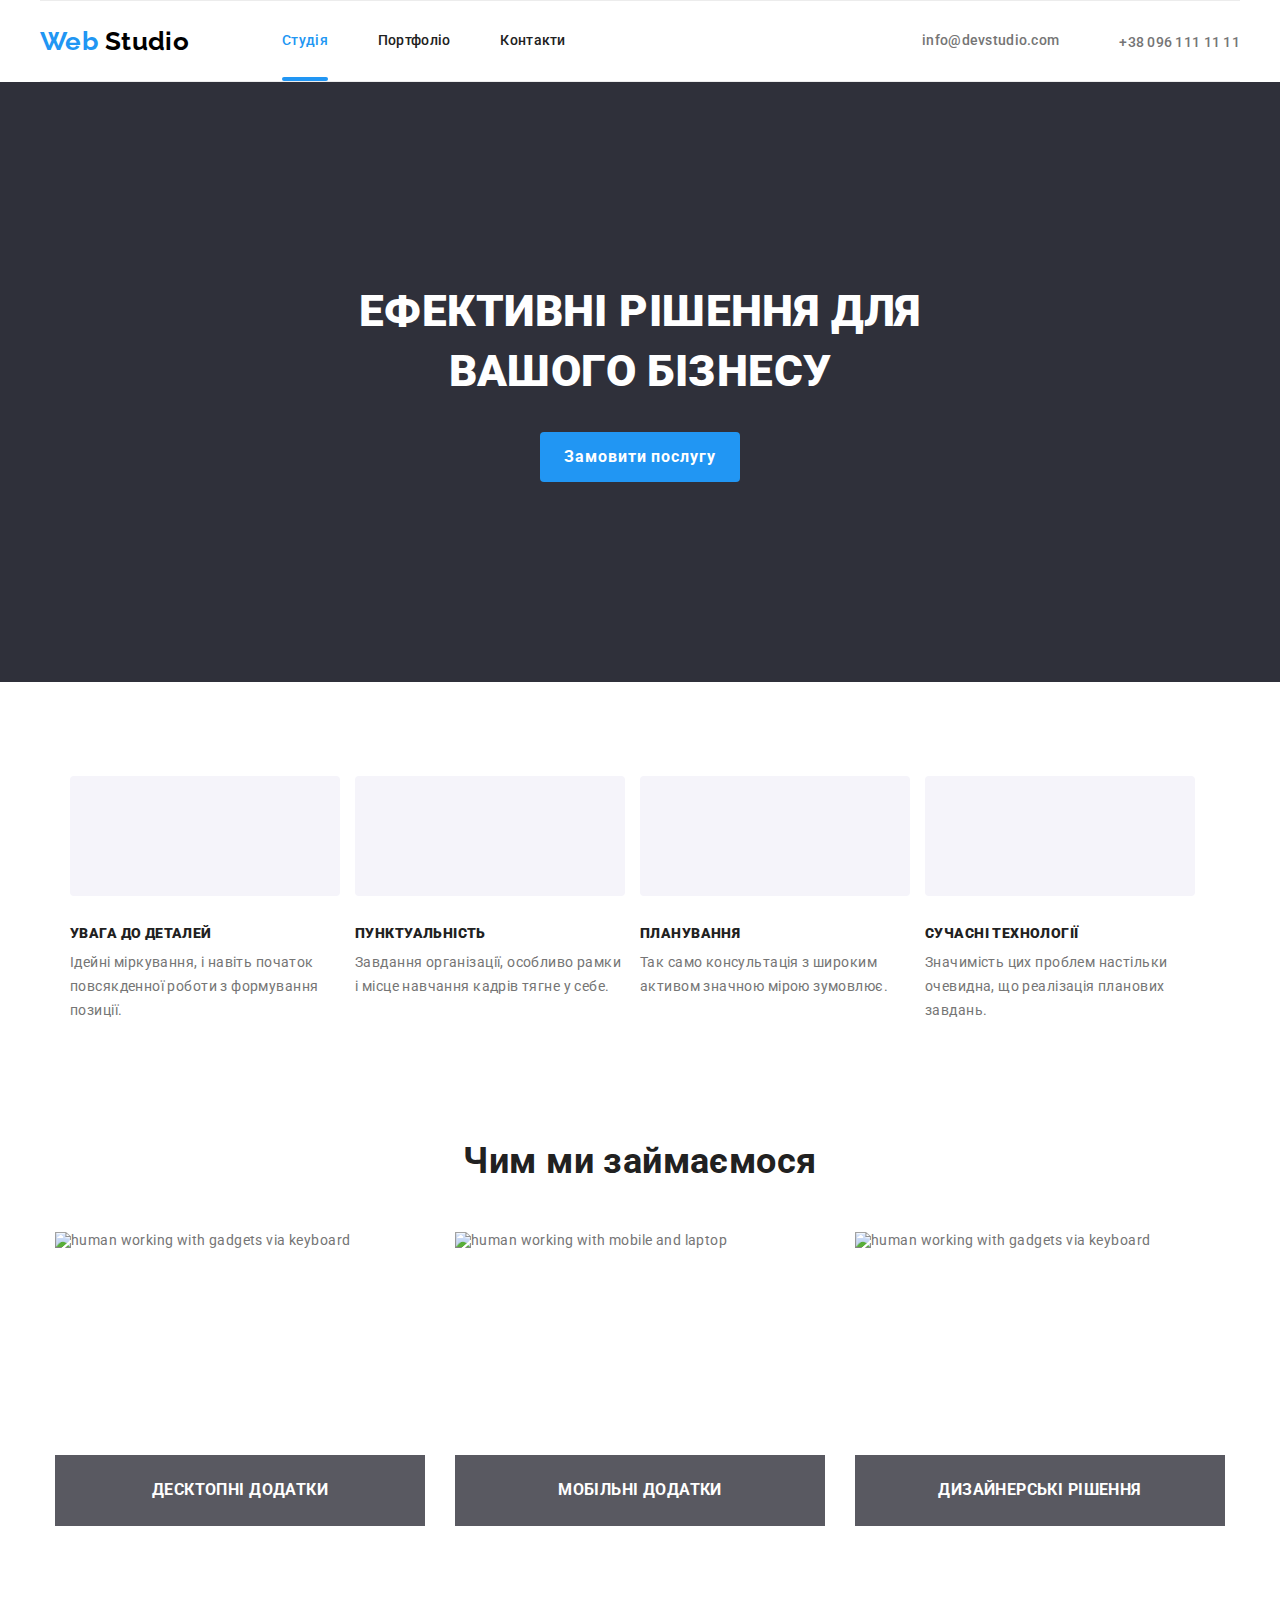
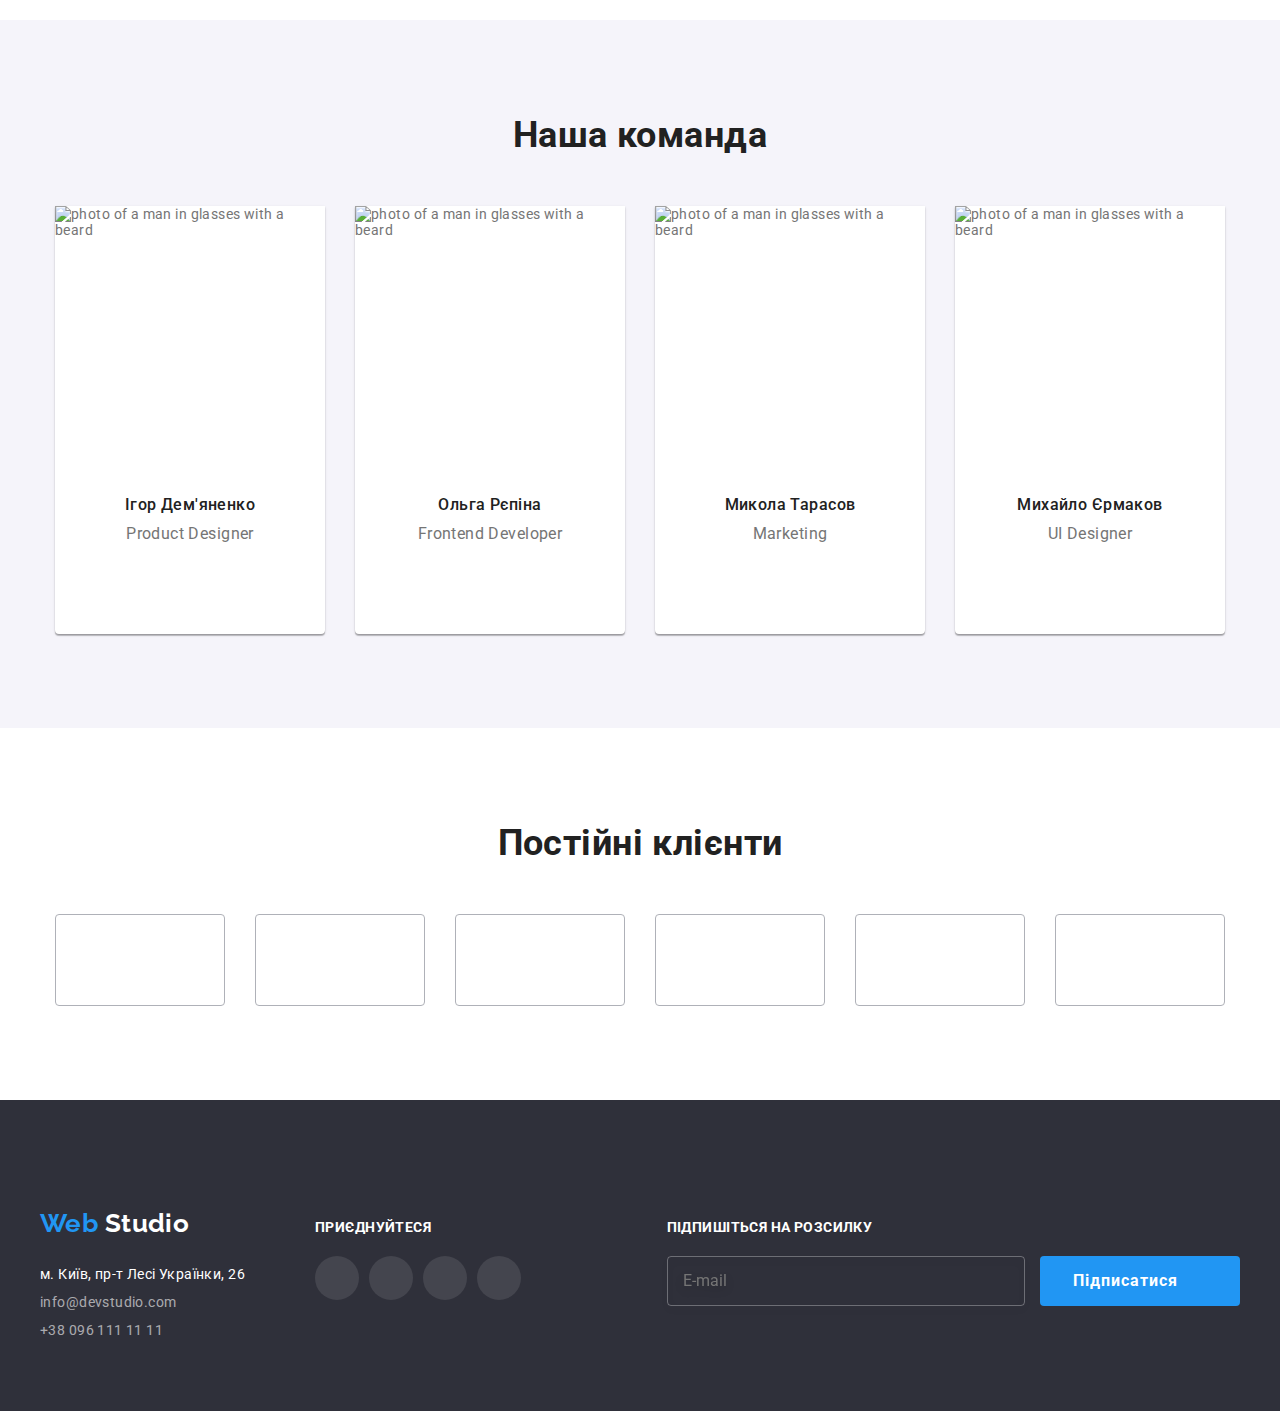
==== index.html @ 1470c80e "rework4" ====
<!DOCTYPE html>
<html lang="uk">

<head>
  <meta charset="UTF-8" />
  <meta name="viewport" content="width=device-width, initial-scale=1.0" />
  <meta http-equiv="X-UA-Compatible" content="ie=edge" />
  <title>Document</title>

  <link rel="preconnect" href="https://fonts.googleapis.com" />
  <link rel="preconnect" href="https://fonts.gstatic.com" crossorigin />
  <link href="https://fonts.googleapis.com/css2?family=Raleway:wght@700&family=Roboto:wght@400;500;700;900&display=swap" rel="stylesheet"
  />
  <link rel="stylesheet" href="https://cdnjs.cloudflare.com/ajax/libs/modern-normalize/1.0.0/modern-normalize.min.css" />
  <link rel="stylesheet" href="./css/main.min.css" />
</head>

<body>
  <div class="container">
    <header class="header">

      <div class="nav__items">
        <nav class="nav">
          <a class="logo" href="">
            <span class="logo">Web</span>
            <span class="logo__black">Studio</span>
          </a>
          <ul class="nav-list list">
            <li class="nav-list-item">
              <a class="nav-list-link current" href="./index.html">Студія</a>
            </li>
            <li class="nav-list-item">
              <a class="nav-list-link" href="./portfolio.html">Портфоліо</a>
            </li>
            <li class="nav-list-item">
              <a class="nav-list-link" href="">Контакти</a>
            </li>
          </ul>
        </nav>
        <button type="button" class="hamburger-menu-btn" data-menu-open>
          <svg id="icon-menu" class="hamburger-menu" width="40" height="40">
            <use href="./images/icons.svg#icon-menu"></use>
          </svg>
        </button>

        <ul class="contact-list list">
          <li class="contact-list-item">
            <a class="contact" href="mailto:info@devstudio.com">
              <svg class="contact-icon" width="16" height="12">
                <use href="./images/icons.svg#icon-envelope"></use>
              </svg>info@devstudio.com</a>
          </li>
          <li class="contact-list-item">
            <a class="contact" href="tel:+380961111111">
              <svg class="contact-icon" width="10" height="16">
                <use href="./images/icons.svg#icon-smartphone"></use>
              </svg>+38 096 111 11 11</a>
          </li>
        </ul>
      </div>
      <div class="mobile-menu" data-menu>
        <div class="mobile-container" id="mobile-menu">
          <button class="mobile-menu-close-btn" data-menu-close>
            <svg width="18" height="18">
              <use href="./images/icons.svg#icon-Vector"></use>
            </svg>
          </button>
          <ul class="mobile-nav-list list">
            <li class="mobile-nav-list-item">
              <a class="mobile-nav-list-link current" href="./index.html">Студія</a>
            </li>
            <li class="mobile-nav-list-item">
              <a class="mobile-nav-list-link" href="./portfolio.html">Портфоліо</a>
            </li>
            <li class="mobile-nav-list-item">
              <a class="mobile-nav-list-link" href="">Контакти</a>
            </li>
          </ul>
          <ul class="mobile-contact-list list">
            <li class="mobile-contact-list-item">
              <a class="mobile-contact-phone" href="tel:+380961111111">+38 096 111 11 11</a>
            </li>
            <li class="mobile-contact-list-item">
              <a class="mobile-contact-email" href="mailto:info@devstudio.com">info@devstudio.com</a>
            </li>
          </ul>
          <ul class="mobile-social-list list">
            <li class="mobile-social-list-item">
              <a href="" class="mobile-social-link">Instagram</a>
            </li>
            <li class="mobile-social-list-item">
              <a href="" class="mobile-social-link">Twitter</a>
            </li>
            <li class="mobile-social-list-item">
              <a href="" class="mobile-social-link">Facebook</a>
            </li>
            <li class="mobile-social-list-item">
              <a href="" class="mobile-social-link">Linkedin</a>
            </li>
          </ul>
        </div>
      </div>
    </header>
  </div>
  <main>

    <section class="hero">

      <h1 class="hero-text">Ефективні рішення для вашого бізнесу</h1>
      <button class="btn btn__hero" data-modal-open>
        Замовити послугу
      </button>

      <div class="backdrop is-hidden" data-modal>
        <div class="modal">
          <form class="contact-form">
            <p class="contact-form-description">
              Залиште свої дані, ми вам передзвонимо
            </p>
            <label class="contact-form-label">
              <span class="contact-form-label-text">Ім'я</span>
              <span class="contact-form-input-wrapper">
                <input name="user_name" type="text" class="contact-form-input" />
                <svg class="contact-form-icon" width="12" height="12">
                  <use href="./images/icons.svg#icon-name"></use>
                </svg>
              </span>
            </label>
            <label class="contact-form-label">
              <span class="contact-form-label-text">Телефон</span>
              <span class="contact-form-input-wrapper">
                <input name="user_phone" type="tel" class="contact-form-input" />
                <svg class="contact-form-icon" width="13" height="13">
                  <use href="./images/icons.svg#icon-phone"></use>
                </svg>
              </span>
            </label>
            <label class="contact-form-label">
              <span class="contact-form-label-text">Пошта</span>
              <span class="contact-form-input-wrapper">
                <input name="user_email" type="email" class="contact-form-input" />
                <svg class="contact-form-icon" width="15" height="12">
                  <use href="./images/icons.svg#icon-mail"></use>
                </svg>
              </span>
            </label>

            <div class="contact-message">
              <label for="contact-form-message" class="contact-form-label">
                <span class="contact-form-label-text">Коментар</span>
                <textarea id="contact-form-message" name="user-message" class="contact-form-message" placeholder="Введіть текст"></textarea>
              </label>
            </div>
            <div class="contact-form-checkbox-wrapper">
              <label for="accept-checkbox" class="contact-form-checkbox-label">
                <input name="accept_policy" type="checkbox" value="" class="contact-form-checkbox" id="accept-checkbox" />
                <span class="contact-form-checkbox-icon" tabindex="0"></span>
                Погоджуюся з розсилкою та приймаю
              </label>
              <div class="accept-checkbox-policy">
                <a href="" class="accept-checkbox-link"> Умови договору</a>
              </div>
            </div>
            <button type="submit" class="btn btn__modal">Відправити</button>
          </form>
          <button class="modal-button" data-modal-close>
            <svg class="modal-icon" width="11" height="11">
              <use href="./images/icons.svg#icon-Vector"></use>
            </svg>
          </button>
        </div>
      </div>
    </section>

    <div class="container">
      <section class="section">

        <h2 class="visually-hidden">Наші переваги</h2>
        <ul class="advantages list">
          <li class="advantages-list">
            <div class="advantages-tile">
              <svg class="advantages-icon" width="70" height="70">
                <use href="./images/icons.svg#icon-antenna"></use>
              </svg>
            </div>
            <h3 class="advantages-item">УВАГА ДО ДЕТАЛЕЙ</h3>
            <p class="advantages-description">
              Ідейні міркування, і навіть початок повсякденної роботи з формування позиції.
            </p>
          </li>

          <li class="advantages-list">
            <div class="advantages-tile">
              <svg class="advantages-icon" width="70" height="70">
                <use href="./images/icons.svg#icon-clock"></use>
              </svg>
            </div>
            <h3 class="advantages-item">ПУНКТУАЛЬНІСТЬ</h3>
            <p class="advantages-description">
              Завдання організації, особливо рамки і місце навчання кадрів тягне у себе.
            </p>
          </li>

          <li class="advantages-list">
            <div class="advantages-tile">
              <svg class="advantages-icon" width="70" height="70">
                <use href="./images/icons.svg#icon-diagram"></use>
              </svg>
            </div>
            <h3 class="advantages-item">ПЛАНУВАННЯ</h3>
            <p class="advantages-description">
              Так само консультація з широким активом значною мірою зумовлює.
            </p>
          </li>

          <li class="advantages-list">
            <div class="advantages-tile">
              <svg class="advantages-icon" width="70" height="70">
                <use href="./images/icons.svg#icon-astronaut"></use>
              </svg>
            </div>
            <h3 class="advantages-item">СУЧАСНІ ТЕХНОЛОГІЇ</h3>
            <p class="advantages-description">
              Значимість цих проблем настільки очевидна, що реалізація планових завдань.
            </p>
          </li>
        </ul>

      </section>
    </div>
    <section class="section-service">
      <div class="container">
        <h2 class="headings title">Чим ми займаємося</h2>
        <ul class="service-list list">
          <li class="service-item description">
            <img src="./images/gadgets.jpg" alt="human working with gadgets via keyboard" height="294" width="370" />
            <p class="service-item-description">Десктопні додатки</p>
          </li>
          <li class="service-item mobile-apps">
            <img src="./images/mobile.jpg" alt="human working with mobile and laptop" height="294" width="370" />
            <p class="service-item-description">Мобільні додатки</p>
          </li>
          <li class="service-item designs">
            <img src="./images/tablet.jpg" alt="human working with gadgets via keyboard" height="294" width="370" />
            <p class="service-item-description">Дизайнерські рішення</p>
          </li>
        </ul>
      </div>
    </section>

    <section class="team section">
      <div class="container">
        <h2 class="headings title">Наша команда</h2>
        <ul class="team-list list">
          <li class="team-item">
            <picture>
              <source srcset="./images/Igor.jpg 1x, ./images/Igor@2x.jpg 2x" media="(min-width: 1200px)" />
              <source srcset="./images/Igortablet.jpg 1x, ./images/Igortablet@2x.jpg 2x" media="(min-width: 768px)" />
              <source srcset="./images/Igormobile.jpg 1x, ./images/Igormobile@2x.jpg 2x" media="(min-width: 320px)" />
              <img src="./images/Igormobile.jpg" alt="photo of a man in glasses with a beard" class="team-picture" height="260" width="270"
              />
            </picture>
            <div class="team-text">
              <h3 class="teammate-name">Ігор Дем'яненко</h3>
              <p class="teammate-description">Product Designer</p>
              <ul class="social">
                <li class="social-item list">
                  <a href="" class="social-link">
                    <svg class="social-icon" width="20" height="20">
                      <use href="./images/icons.svg#icon-instagram"></use>
                    </svg>
                  </a>
                </li>
                <li class="social-item list">
                  <a href="" class="social-link">
                    <svg class="social-icon" width="20" height="20">
                      <use href="./images/icons.svg#icon-twitter"></use>
                    </svg>
                  </a>
                </li>
                <li class="social-item list">
                  <a href="" class="social-link">
                    <svg class="social-icon" width="20" height="20">
                      <use href="./images/icons.svg#icon-facebook"></use>
                    </svg>
                  </a>
                </li>
                <li class="social-item list">
                  <a href="" class="social-link">
                    <svg class="social-icon" width="20" height="20">
                      <use href="./images/icons.svg#icon-linkedin"></use>
                    </svg>
                  </a>
                </li>
              </ul>
            </div>
          </li>
          <li class="team-item">
            <picture>
              <source srcset="./images/Olga.jpg 1x, ./images/Olga@2x.jpg 2x" media="(min-width: 1200px)" />
              <source srcset="./images/Olgatablet.jpg 1x, ./images/Olgatablet@2x.jpg 2x" media="(min-width: 768px)" />
              <source srcset="./images/Olgamobile.jpg 1x, ./images/Olgamobile@2x.jpg 2x" media="(min-width: 320px)" />
              <img src="./images/Olgamobile.jpg" alt="photo of a man in glasses with a beard" class="team-picture" height="260" width="270"
              />
            </picture>
            <div class="team-text">
              <h3 class="teammate-name">Ольга Рєпіна</h3>
              <p class="teammate-description">Frontend Developer</p>
              <ul class="social">
                <li class="social-item list">
                  <a href="" class="social-link">
                    <svg class="social-icon" width="20" height="20">
                      <use href="./images/icons.svg#icon-instagram"></use>
                    </svg>
                  </a>
                </li>
                <li class="social-item list">
                  <a href="" class="social-link">
                    <svg class="social-icon" width="20" height="20">
                      <use href="./images/icons.svg#icon-twitter"></use>
                    </svg>
                  </a>
                </li>
                <li class="social-item list">
                  <a href="" class="social-link">
                    <svg class="social-icon" width="20" height="20">
                      <use href="./images/icons.svg#icon-facebook"></use>
                    </svg>
                  </a>
                </li>
                <li class="social-item list">
                  <a href="" class="social-link">
                    <svg class="social-icon" width="20" height="20">
                      <use href="./images/icons.svg#icon-linkedin"></use>
                    </svg>
                  </a>
                </li>
              </ul>
            </div>
          </li>
          <li class="team-item">
            <picture>
              <source class="team-picture" srcset="./images/Mykola.jpg 1x, ./images/Mykola@2x.jpg 2x" media="(min-width: 1200px)" />
              <source class="team-picture" srcset="./images/Mykolatablet.jpg 1x, ./images/Mykolatablet@2x.jpg 2x" media="(min-width: 768px)"
              />
              <source class="team-picture" srcset="./images/Mykolamobile.jpg 1x, ./images/Mykolamobile@2x.jpg 2x" media="(min-width: 320px)"
              />
              <img src="./images/Mykolamobile.jpg" alt="photo of a man in glasses with a beard" class="team-picture" height="260" width="270"
              />
            </picture>
            <div class="team-text">
              <h3 class="teammate-name">Микола Тарасов</h3>
              <p class="teammate-description">Marketing</p>
              <ul class="social">
                <li class="social-item list">
                  <a href="" class="social-link">
                    <svg class="social-icon" width="20" height="20">
                      <use href="./images/icons.svg#icon-instagram"></use>
                    </svg>
                  </a>
                </li>
                <li class="social-item list">
                  <a href="" class="social-link">
                    <svg class="social-icon" width="20" height="20">
                      <use href="./images/icons.svg#icon-twitter"></use>
                    </svg>
                  </a>
                </li>
                <li class="social-item list">
                  <a href="" class="social-link">
                    <svg class="social-icon" width="20" height="20">
                      <use href="./images/icons.svg#icon-facebook"></use>
                    </svg>
                  </a>
                </li>
                <li class="social-item list">
                  <a href="" class="social-link">
                    <svg class="social-icon" width="20" height="20">
                      <use href="./images/icons.svg#icon-linkedin"></use>
                    </svg>
                  </a>
                </li>
              </ul>
            </div>
          </li>
          <li class="team-item">
            <picture>
              <source class="team-picture" srcset="./images/Mykhailo.jpg 1x, ./images/Mykhailo@2x.jpg 2x" media="(min-width: 1200px)" />
              <source class="team-picture" srcset="./images/Mykhailotablet.jpg 1x, ./images/Mykhailotablet@2x.jpg 2x" media="(min-width: 768px)"
              />
              <source class="team-picture" srcset="./images/Mykhailomobile.jpg 1x, ./images/Mykhailomobile@2x.jpg 2x" media="(min-width: 320px)"
              />
              <img src="./images/Mykhailomobile.jpg" alt="photo of a man in glasses with a beard" class="team-picture" height="260" width="270"
              />
            </picture>
            <div class="team-text">
              <h3 class="teammate-name">Михайло Єрмаков</h3>
              <p class="teammate-description">UI Designer</p>
              <ul class="social">
                <li class="social-item list">
                  <a href="" class="social-link">
                    <svg class="social-icon" width="20" height="20">
                      <use href="./images/icons.svg#icon-instagram"></use>
                    </svg>
                  </a>
                </li>
                <li class="social-item list">
                  <a href="" class="social-link">
                    <svg class="social-icon" width="20" height="20">
                      <use href="./images/icons.svg#icon-twitter"></use>
                    </svg>
                  </a>
                </li>
                <li class="social-item list">
                  <a href="" class="social-link">
                    <svg class="social-icon" width="20" height="20">
                      <use href="./images/icons.svg#icon-facebook"></use>
                    </svg>
                  </a>
                </li>
                <li class="social-item list">
                  <a href="" class="social-link">
                    <svg class="social-icon" width="20" height="20">
                      <use href="./images/icons.svg#icon-linkedin"></use>
                    </svg>
                  </a>
                </li>
              </ul>
            </div>
          </li>
        </ul>
      </div>
    </section>

    <section class="section">
      <div class="container">
        <h2 class="headings">Постійні клієнти</h2>
        <ul class="partners-list">
          <li class="partners-list-item list">
            <a href="" class="partners-link">
              <svg class="partners-icon" width="160" height="60">
                <use href="./images/icons.svg#icon-Logo1"></use>
              </svg>
            </a>
          </li>
          <li class="partners-list-item list">
            <a href="" class="partners-link">
              <svg class="partners-icon" width="160" height="60">
                <use href="./images/icons.svg#icon-Logo2"></use>
              </svg>
            </a>
          </li>
          <li class="partners-list-item list">
            <a href="" class="partners-link">
              <svg class="partners-icon" width="160" height="60">
                <use href="./images/icons.svg#icon-Logo3"></use>
              </svg>
            </a>
          </li>
          <li class="partners-list-item list">
            <a href="" class="partners-link">
              <svg class="partners-icon" width="160" height="60">
                <use href="./images/icons.svg#icon-Logo4"></use>
              </svg>
            </a>
          </li>

          <li class="partners-list-item list">
            <a href="" class="partners-link">
              <svg class="partners-icon" width="160" height="60">
                <use href="./images/icons.svg#icon-Logo5"></use>
              </svg>
            </a>
          </li>
          <li class="partners-list-item list">
            <a href="" class="partners-link">
              <svg class="partners-icon" width="160" height="60">
                <use href="./images/icons.svg#icon-Logo6"></use>
              </svg>
            </a>
          </li>
        </ul>
      </div>
    </section>
  </main>
  <footer class="footer">
    <div class="container footer-rows">
      <div class="first-row">
        <a class="logo logo__link" href="">
          <span class="logo">Web</span>
          <span class="logo logo__white">Studio</span>
        </a>

        <address class="address">
          <p class="contact-address address">
            м. Київ, пр-т Лесі Українки, 26
          </p>
          <ul class="contact-footer list">
            <li class="contact-footer-item">
              <a class="contact-footer-link address" href="mailto:info@devstudio.com">info@devstudio.com</a>
            </li>
            <li class="contact-footer-item">
              <a class="contact-footer-link address" href="tel:+380961111111">+38 096 111 11 11</a>
            </li>
          </ul>
        </address>
      </div>
      <div class="second-row">
        <p class="social-list-invitation">Приєднуйтеся</p>
        <ul class="social">
          <li class="social-item list">
            <a href="" class="social-link footer-link">
              <svg class="social-icon-footer" width="20" height="20">
                <use href="./images/icons.svg#icon-instagram"></use>
              </svg>
            </a>
          </li>
          <li class="social-item list">
            <a href="" class="social-link footer-link">
              <svg class="social-icon-footer" width="20" height="20">
                <use href="./images/icons.svg#icon-twitter"></use>
              </svg>
            </a>
          </li>
          <li class="social-item list">
            <a href="" class="social-link footer-link">
              <svg class="social-icon-footer" width="20" height="20">
                <use href="./images/icons.svg#icon-facebook"></use>
              </svg>
            </a>
          </li>
          <li class="social-item list">
            <a href="" class="social-link footer-link">
              <svg class="social-icon-footer" width="20" height="20">
                <use href="./images/icons.svg#icon-linkedin"></use>
              </svg>
            </a>
          </li>
        </ul>
      </div>
      <form class="newsletter-form">
        <p class="social-list-invitation">Підпишіться на розсилку</p>
        <input name="user_email_newsletter" type="email" class="newsletter-input" placeholder="E-mail" />
        <button type="submit" class="btn btn__footer">
          Підписатися
          <svg class="newsletter-icon" width="24" height="24">
            <use href="./images/icons.svg#icon-icon-send-1-1"></use>
          </svg>
        </button>
      </form>
    </div>
  </footer>
  <script src="./js/modal.js"></script>
  <script src="./js/mobile-menu.js"></script>
</body>

</html>
---- css/main.min.css ----
:root{--primary-text-color: #757575;--secondary-text-color: #2196f3;--third-color: #ffffff;--forth-text-color: #212121;--icons-color: #afb1b8}.visually-hidden{position:absolute;white-space:nowrap;width:1px;height:1px;overflow:hidden;border:0;padding:0;clip:rect(0 0 0 0);-webkit-clip-path:inset(50%);clip-path:inset(50%);margin:-1px}body{font-family:Roboto, sans-serif;font-size:14px;letter-spacing:0.03em;color:var(--primary-text-color);background:var(--third-color)}h1,h2,h3,h4,h5,h6,p{margin-top:0;margin-bottom:0}ul,ol{margin-top:0;margin-bottom:0;padding-left:0}img{display:block}.list{list-style:none}@media screen and (min-width: 320px){.container{margin:0px auto}}@media screen and (min-width: 768px){.container{width:768px}}@media screen and (min-width: 1200px){.container{width:1200px}}.btn{font-family:Roboto, sans-serif;font-size:16px;font-weight:700;line-height:1.87;border-radius:4px;border:0px;letter-spacing:0.06em;min-width:200px;padding:10px 24px;color:var(--third-color);background:var(--secondary-text-color);cursor:pointer}.btn__hero{padding:10px 24px}.btn__footer{height:50px;padding:10px 28px}.btn__modal{padding:10px 52px;border-radius:4px;-webkit-box-shadow:0px 4px 4px rgba(0,0,0,0.15);box-shadow:0px 4px 4px rgba(0,0,0,0.15);margin-top:20px}.btn__filters{font-size:16px;font-weight:500;line-height:1.63;color:var(--forth-text-color);text-align:center;background:#f5f4fa;padding:6px 22px;min-width:0;-webkit-transition:background-color 250ms cubic-bezier(0.4, 0, 0.2, 1),color 250ms cubic-bezier(0.4, 0, 0.2, 1),-webkit-box-shadow 250ms cubic-bezier(0.4, 0, 0.2, 1);transition:background-color 250ms cubic-bezier(0.4, 0, 0.2, 1),color 250ms cubic-bezier(0.4, 0, 0.2, 1),-webkit-box-shadow 250ms cubic-bezier(0.4, 0, 0.2, 1);transition:background-color 250ms cubic-bezier(0.4, 0, 0.2, 1),color 250ms cubic-bezier(0.4, 0, 0.2, 1),box-shadow 250ms cubic-bezier(0.4, 0, 0.2, 1);transition:background-color 250ms cubic-bezier(0.4, 0, 0.2, 1),color 250ms cubic-bezier(0.4, 0, 0.2, 1),box-shadow 250ms cubic-bezier(0.4, 0, 0.2, 1),-webkit-box-shadow 250ms cubic-bezier(0.4, 0, 0.2, 1)}.btn__filters:active,.btn__filters:hover{color:var(--third-color);background-color:var(--secondary-text-color);-webkit-box-shadow:0px 3px 1px rgba(0,0,0,0.1),0px 1px 2px rgba(0,0,0,0.08),0px 2px 2px rgba(0,0,0,0.12);box-shadow:0px 3px 1px rgba(0,0,0,0.1),0px 1px 2px rgba(0,0,0,0.08),0px 2px 2px rgba(0,0,0,0.12)}.logo{text-decoration:none;font-family:Raleway, sans-serif;font-size:26px;font-weight:700;line-height:1.19;color:var(--secondary-text-color)}.logo__link{margin-bottom:28px;display:block}.logo__white{color:var(--third-color)}.logo__black{color:#000000}@media screen and (min-width: 320px){.hero-text{font-size:26px;font-weight:900;line-height:1.36;color:var(--third-color);text-transform:uppercase;width:320px;margin:auto;margin-bottom:30px}}@media screen and (min-width: 768px){.hero-text{width:360px}}@media screen and (min-width: 1200px){.hero-text{font-size:44px;font-weight:900;line-height:1.36;width:696px}}.social{display:-webkit-box;display:-ms-flexbox;display:flex;-webkit-box-pack:center;-ms-flex-pack:center;justify-content:center}.social-link{display:-webkit-box;display:-ms-flexbox;display:flex;-webkit-box-align:center;-ms-flex-align:center;align-items:center;-webkit-box-pack:center;-ms-flex-pack:center;justify-content:center;width:44px;height:44px;border-radius:50px;-webkit-transition:background-color 250ms cubic-bezier(0.4, 0, 0.2, 1);transition:background-color 250ms cubic-bezier(0.4, 0, 0.2, 1)}.social-link:hover,.social-link:focus{background-color:var(--secondary-text-color)}.social-icon{fill:var(--icons-color);-webkit-transition:fill 250ms cubic-bezier(0.4, 0, 0.2, 1);transition:fill 250ms cubic-bezier(0.4, 0, 0.2, 1)}.social-link:hover .social-icon,.social-link:focus .social-icon{fill:var(--third-color)}.social-item{margin-right:10px}.social-item:last-child{margin-right:0px}.social-icon-footer{fill:var(--third-color);-webkit-transition:fill 250ms cubic-bezier(0.4, 0, 0.2, 1);transition:fill 250ms cubic-bezier(0.4, 0, 0.2, 1)}@media screen and (min-width: 320px){.section{padding-top:60px;padding-bottom:60px}}@media screen and (min-width: 1200px){.section{padding-top:94px;padding-bottom:94px}}@media screen and (min-width: 320px){.headings{font-size:28px;font-weight:700;line-height:1.17;color:var(--forth-text-color);text-align:center}.title{margin-bottom:30px}}@media screen and (min-width: 1200px){.headings{font-size:36px;font-weight:700;line-height:1.17;color:var(--forth-text-color);text-align:center}}@media screen and (min-width: 320px){.nav-list{display:none}.contact-list{display:none}.nav__items{display:-webkit-box;display:-ms-flexbox;display:flex;-webkit-box-pack:justify;-ms-flex-pack:justify;justify-content:space-between;-webkit-box-align:center;-ms-flex-align:center;align-items:center}.header{position:relative;padding-bottom:5px;padding-top:5px}.hamburger-menu-btn{background-color:transparent;border:none;padding:0;fill:var(--forth-text-color);line-height:0}.hamburger-menu-btn:focus,.hamburger-menu-btn:hover{fill:var(--secondary-text-color)}.mobile-menu{display:block;position:fixed;top:0;left:0;background-color:var(--third-color);width:100%;height:100vh;overflow:auto;opacity:0;visibility:hidden;pointer-events:none}.mobile-menu.is-open{opacity:1;visibility:visible;pointer-events:auto;-webkit-transition:opacity 250ms linear, visibility 250ms linear;transition:opacity 250ms linear, visibility 250ms linear}.mobile-menu-close-btn{position:absolute;top:21px;right:25px;background-color:transparent;border:none;fill:var(--forth-text-color);line-height:0}.mobile-menu-close-btn:focus,.mobile-menu-close-btn:hover{fill:var(--secondary-text-color)}.mobile-container{position:relative;padding:48px 40px}.mobile-nav-list{display:-webkit-box;display:-ms-flexbox;display:flex;-webkit-box-orient:vertical;-webkit-box-direction:normal;-ms-flex-direction:column;flex-direction:column}.mobile-nav-list-item{margin-bottom:32px}.mobile-nav-list-link{font-weight:500;font-size:40px;letter-spacing:0.02em;text-decoration:none;color:var(--forth-text-color)}.mobile-nav-list-link:hover,.mobile-nav-list-link:focus{color:var(--secondary-text-color)}.mobile-nav-list-link.current{color:var(--secondary-text-color)}.mobile-contact-phone{font-weight:500;font-size:34px;text-decoration:none;line-height:1.17;letter-spacing:0.02em;color:var(--secondary-text-color)}.mobile-contact-email{font-weight:500;font-size:24px;text-decoration:none;line-height:1.17;letter-spacing:0.02em;color:var(--primary-text-color-text-color)}.mobile-contact-list-item:not(:last-child){padding-bottom:32px}.mobile-contact-list{margin-top:306px}.mobile-social-list{display:-webkit-box;display:-ms-flexbox;display:flex;margin-top:64px}.mobile-social-list-item:not(:last-child)::after{content:"";height:22px;border:1px solid rgba(33,33,33,0.2);margin-right:10px}.mobile-social-link{font-weight:500;font-size:18px;text-decoration:none;line-height:1.22;letter-spacing:0.02em;color:var(--secondary-text-color);margin-right:10px}}@media screen and (min-width: 768px){.header{border-top:1px solid #ececec;border-bottom:1px solid #ececec;position:relative;padding-top:0px;padding-bottom:0px}.nav{display:-webkit-box;display:-ms-flexbox;display:flex;-webkit-box-align:center;-ms-flex-align:center;align-items:center}.nav-list{display:-webkit-box;display:-ms-flexbox;display:flex;margin-left:68px}.contact-list{display:-webkit-box;display:-ms-flexbox;display:flex;-webkit-box-orient:vertical;-webkit-box-direction:normal;-ms-flex-direction:column;flex-direction:column;margin-left:auto}.contact-list-item:not(:last-child){margin-bottom:10px}.nav-list-item{margin-right:50px}.nav-list-item:last-child{margin-right:86px}.nav-list-link{position:relative;font-weight:500;line-height:1.14;letter-spacing:0.02em;color:var(--forth-text-color);padding-top:32px;padding-bottom:32px;display:-webkit-box;display:-ms-flexbox;display:flex;display:block;cursor:pointer;text-decoration:none;-webkit-transition:color 250ms cubic-bezier(0.4, 0, 0.2, 1);transition:color 250ms cubic-bezier(0.4, 0, 0.2, 1)}.nav-list-link:hover,.nav-list-link:focus{color:var(--secondary-text-color)}.nav-list-link.current{color:var(--secondary-text-color)}.current::after{content:"";display:block;bottom:0;position:absolute;width:100%;height:4px;background:#2196f3;border-radius:2px}.contact{font-weight:500;line-height:1.14;letter-spacing:0.02em;color:var(--primary-text-color);text-decoration:none;-webkit-transition:color 250ms cubic-bezier(0.4, 0, 0.2, 1);transition:color 250ms cubic-bezier(0.4, 0, 0.2, 1)}.contact:hover,.contact:focus{color:var(--secondary-text-color)}.contact-icon{fill:currentColor;margin-right:10px}.hamburger-menu-btn{display:none;pointer-events:none;visibility:hidden}}@media screen and (min-width: 1200px){.header{padding-bottom:0px;padding-top:0px}.nav-list{display:-webkit-box;display:-ms-flexbox;display:flex;margin-left:93px}.nav-list-item{margin-right:50px}.nav-list-item:last-child{margin-right:0px}.contact-list{display:-webkit-box;display:-ms-flexbox;display:flex;-webkit-box-orient:horizontal;-webkit-box-direction:normal;-ms-flex-direction:row;flex-direction:row;-webkit-box-align:center;-ms-flex-align:center;align-items:center;margin-left:auto}.contact-list-item:not(:last-child){margin-right:40px;margin-bottom:0px}.contact-list-item{display:-webkit-box;display:-ms-flexbox;display:flex;-webkit-box-align:center;-ms-flex-align:center;align-items:center;-webkit-box-pack:center;-ms-flex-pack:center;justify-content:center}}@media screen and (min-width: 320px){.hero{background:#2f303a;text-align:center;padding-top:118px;padding-bottom:128px;background-image:-webkit-gradient(linear, left top, left bottom, from(rgba(47,48,58,0.4)), to(rgba(47,48,58,0.4))),url(../images/heromobile.jpg);background-image:linear-gradient(rgba(47,48,58,0.4), rgba(47,48,58,0.4)),url(../images/heromobile.jpg);background-size:cover;margin:0 auto}}.hero-text{text-align:center}@media screen and (min-width: 768px){.hero{padding-top:118px;padding-bottom:128px;background-image:-webkit-gradient(linear, left top, left bottom, from(rgba(47,48,58,0.4)), to(rgba(47,48,58,0.4))),url(../images/Herotablet.jpg);background-image:linear-gradient(rgba(47,48,58,0.4), rgba(47,48,58,0.4)),url(../images/Herotablet.jpg)}}@media screen and (min-width: 1200px){.hero{max-width:1600px;padding-top:200px;padding-bottom:200px;background-image:-webkit-gradient(linear, left top, left bottom, from(rgba(47,48,58,0.4)), to(rgba(47,48,58,0.4))),url(../images/hero.jpg);background-image:linear-gradient(rgba(47,48,58,0.4), rgba(47,48,58,0.4)),url(../images/hero.jpg)}}@media screen and (min-width: 320px){.backdrop{position:fixed;top:0;left:0;width:100vw;height:100vh;background-color:rgba(0,0,0,0.2);opacity:1;-webkit-transition:opacity 250ms cubic-bezier(0.4, 0, 0.2, 1),visibility 250ms cubic-bezier(0.4, 0, 0.2, 1);transition:opacity 250ms cubic-bezier(0.4, 0, 0.2, 1),visibility 250ms cubic-bezier(0.4, 0, 0.2, 1)}.backdrop.is-hidden{opacity:0;visibility:hidden;pointer-events:none}.backdrop.is-hidden .modal{-webkit-transform:translate(-50%, -50%) scale(0.7);transform:translate(-50%, -50%) scale(0.7)}.modal{width:100%;min-height:609px;background:var(--third-color);-webkit-box-shadow:0px 1px 3px rgba(0,0,0,0.12),0px 1px 1px rgba(0,0,0,0.14),0px 2px 1px rgba(0,0,0,0.2);box-shadow:0px 1px 3px rgba(0,0,0,0.12),0px 1px 1px rgba(0,0,0,0.14),0px 2px 1px rgba(0,0,0,0.2);border-radius:4px;position:absolute;top:50%;left:50%;-webkit-transform:translate(-50%, -50%) scale(0.8);transform:translate(-50%, -50%) scale(0.8);-webkit-transition:-webkit-transform 250ms cubic-bezier(0.4, 0, 0.2, 1);transition:-webkit-transform 250ms cubic-bezier(0.4, 0, 0.2, 1);transition:transform 250ms cubic-bezier(0.4, 0, 0.2, 1);transition:transform 250ms cubic-bezier(0.4, 0, 0.2, 1), -webkit-transform 250ms cubic-bezier(0.4, 0, 0.2, 1);z-index:100;padding:40px}.modal-button{position:absolute;display:-webkit-box;display:-ms-flexbox;display:flex;-webkit-box-align:center;-ms-flex-align:center;align-items:center;-webkit-box-pack:center;-ms-flex-pack:center;justify-content:center;top:0;right:0;background:var(--third-color);width:30px;height:30px;border:1px solid rgba(0,0,0,0.1);border-radius:50%;padding:none;margin-right:8px;margin-top:8px;cursor:pointer;-webkit-transition:fill 250ms cubic-bezier(0.4, 0, 0.2, 1);transition:fill 250ms cubic-bezier(0.4, 0, 0.2, 1)}.modal-button:focus,.modal-button:hover{fill:var(--secondary-text-color)}.contact-form-description{font-size:20px;font-weight:700;line-height:1.15;color:var(--forth-text-color);padding-top:20px;padding-bottom:20px;margin-bottom:12px}.contact-form-label-text{font-size:12px;line-height:1.17;color:var(--primary-text-color);letter-spacing:0.01em}.contact-form-label{display:block;text-align:left}.contact-form-input{width:100%;height:40px;border:1px solid rgba(33,33,33,0.2);border-radius:4px;padding-left:42px;margin-top:4px;margin-bottom:10px}.contact-form-input:focus{outline:none;border-color:var(--secondary-text-color);-webkit-transition:border 250ms cubic-bezier(0.4, 0, 0.2, 1);transition:border 250ms cubic-bezier(0.4, 0, 0.2, 1)}.contact-form-input-wrapper{position:relative}.contact-form-icon{position:absolute;top:50%;-webkit-transform:translateY(-50%);transform:translateY(-50%);left:12px;fill:var(--forth-text-color);display:block}.contact-form-input:focus+.contact-form-icon{fill:var(--secondary-text-color);-webkit-transition:fill 250ms cubic-bezier(0.4, 0, 0.2, 1);transition:fill 250ms cubic-bezier(0.4, 0, 0.2, 1)}.contact-form-message{width:100%;height:120px;border:1px solid rgba(33,33,33,0.2);border-radius:4px;margin-top:4px;resize:none;padding:12px 16px}.contact-form-message:focus{outline:none;border-color:var(--secondary-text-color);-webkit-transition:border 250ms cubic-bezier(0.4, 0, 0.2, 1);transition:border 250ms cubic-bezier(0.4, 0, 0.2, 1)}.contact-form-message::-webkit-input-placeholder{font-size:12px;line-height:1.17;letter-spacing:0.01em;color:rgba(117,117,117,0.5)}.contact-form-message:-ms-input-placeholder{font-size:12px;line-height:1.17;letter-spacing:0.01em;color:rgba(117,117,117,0.5)}.contact-form-message::-ms-input-placeholder{font-size:12px;line-height:1.17;letter-spacing:0.01em;color:rgba(117,117,117,0.5)}.contact-form-message::placeholder{font-size:12px;line-height:1.17;letter-spacing:0.01em;color:rgba(117,117,117,0.5)}.contact-form-checkbox-wrapper{margin-top:20px;margin-left:10px;display:-webkit-box;display:-ms-flexbox;display:flex;-webkit-box-orient:vertical;-webkit-box-direction:normal;-ms-flex-direction:column;flex-direction:column}.contact-form-checkbox-label{display:-webkit-box;display:-ms-flexbox;display:flex;-webkit-box-align:center;-ms-flex-align:center;align-items:center;-webkit-box-pack:center;-ms-flex-pack:center;justify-content:center;-webkit-box-orient:horizontal;-webkit-box-direction:normal;-ms-flex-direction:row;flex-direction:row;font-size:11px;line-height:1.71}.contact-form-checkbox{-webkit-appearance:none;-moz-appearance:none;appearance:none}.contact-form-checkbox-icon{display:inline-block;width:16px;height:15px;border:2px solid;border-color:var(--forth-text-color);-webkit-box-shadow:0px 1px 3px rgba(0,0,0,0.12),0px 1px 1px rgba(0,0,0,0.14),0px 2px 1px rgba(0,0,0,0.2);box-shadow:0px 1px 3px rgba(0,0,0,0.12),0px 1px 1px rgba(0,0,0,0.14),0px 2px 1px rgba(0,0,0,0.2);border-radius:4px;cursor:pointer;margin-right:9px;background-repeat:no-repeat;background-position:center}.contact-form-checkbox-icon:focus{outline:var(--secondary-text-color) solid 2px;-webkit-box-shadow:0px 1px 3px var(--secondary-text-color) 0px 1px 1px var(--secondary-text-color),0px 2px 1px var(--secondary-text-color);box-shadow:0px 1px 3px var(--secondary-text-color) 0px 1px 1px var(--secondary-text-color),0px 2px 1px var(--secondary-text-color)}.contact-form-checkbox:checked+.contact-form-checkbox-icon{background-color:var(--secondary-text-color);background-image:url(../images/iconcheck.svg);background-size:contain;background-origin:content-box;border-color:var(--secondary-text-color)}.accept-checkbox-link{color:var(--secondary-text-color);margin-left:5px;font-size:10px}}@media screen and (min-width: 480px){.modal{width:528px;min-height:581px}.contact-form-description{font-size:20px;font-weight:700;line-height:1.15;color:var(--forth-text-color);padding-top:0px;padding-bottom:0px;margin-bottom:12px}.accept-checkbox-link{font-size:14px}.contact-form-checkbox-label{font-size:14px}.contact-form-checkbox-wrapper{display:-webkit-box;display:-ms-flexbox;display:flex;-webkit-box-orient:horizontal;-webkit-box-direction:normal;-ms-flex-direction:row;flex-direction:row;-webkit-box-align:center;-ms-flex-align:center;align-items:center}}@media screen and (min-width: 320px){.advantages{display:-webkit-box;display:-ms-flexbox;display:flex;-webkit-box-orient:vertical;-webkit-box-direction:normal;-ms-flex-direction:column;flex-direction:column;-webkit-box-pack:center;-ms-flex-pack:center;justify-content:center;-webkit-box-align:center;-ms-flex-align:center;align-items:center;margin-top:-30px;margin-left:-15px}.advantages-list{margin-left:15px;margin-top:30px;width:90%}.advantages-item{font-size:14px;font-weight:900;line-height:1.14;color:var(--forth-text-color);text-align:center;text-transform:uppercase;margin-bottom:10px}.advantages-tile{display:-webkit-box;display:-ms-flexbox;display:flex;-webkit-box-align:center;-ms-flex-align:center;align-items:center;-webkit-box-orient:vertical;-webkit-box-direction:normal;-ms-flex-direction:column;flex-direction:column;-webkit-box-pack:center;-ms-flex-pack:center;justify-content:center;height:120px;background-color:#f5f4fa;border-radius:4px;margin-bottom:30px}.advantages-description{line-height:1.71}}@media screen and (min-width: 768px){.advantages{display:-webkit-box;display:-ms-flexbox;display:flex;-webkit-box-orient:horizontal;-webkit-box-direction:normal;-ms-flex-direction:row;flex-direction:row;-ms-flex-wrap:wrap;flex-wrap:wrap;margin-top:-30px;margin-left:-30px}.advantages-list{margin-left:15px;margin-top:30px;width:354px}.advantages-item{text-align:left}.advantages-description{width:354px}}@media screen and (min-width: 1200px){.title{margin-bottom:50px}.advantages{display:-webkit-box;display:-ms-flexbox;display:flex;-ms-flex-wrap:nowrap;flex-wrap:nowrap}.advantages-list{-ms-flex-preferred-size:calc((100% - 430px) / 4);flex-basis:calc((100% - 430px) / 4);height:270px}.advantages-tile{display:-webkit-box;display:-ms-flexbox;display:flex;-webkit-box-align:center;-ms-flex-align:center;align-items:center;width:270px;height:120px}.advantages-description{width:270px}}@media screen and (min-width: 320px){.section-service{display:none}}@media screen and (min-width: 1200px){.section-service{display:block;padding-bottom:94px}.service-list{display:-webkit-box;display:-ms-flexbox;display:flex;-webkit-box-pack:center;-ms-flex-pack:center;justify-content:center;margin-top:-30px;margin-left:-30px}.service-item{position:relative;-ms-flex-preferred-size:calc((100% - 430px) / 3);flex-basis:calc((100% - 430px) / 3);margin-left:30px;margin-top:30px;z-index:-1}.service-item-description{position:absolute;bottom:0;width:370px;height:24%;background:rgba(47,48,58,0.8);text-transform:uppercase;font-size:16px;font-weight:700;line-height:1.14;color:var(--third-color);display:-webkit-box;display:-ms-flexbox;display:flex;-webkit-box-align:center;-ms-flex-align:center;align-items:center;-webkit-box-pack:center;-ms-flex-pack:center;justify-content:center}}@media screen and (min-width: 320px){.team-list{display:-webkit-box;display:-ms-flexbox;display:flex;-webkit-box-orient:vertical;-webkit-box-direction:normal;-ms-flex-direction:column;flex-direction:column;-webkit-box-pack:center;-ms-flex-pack:center;justify-content:center;-webkit-box-align:center;-ms-flex-align:center;align-items:center}.team-item{width:270px;margin-top:30px;background:#ffffff;border-radius:0px 0px 4px 4px;-webkit-box-shadow:0px 1px 3px rgba(0,0,0,0.12),0px 1px 1px rgba(0,0,0,0.14),0px 2px 1px rgba(0,0,0,0.2);box-shadow:0px 1px 3px rgba(0,0,0,0.12),0px 1px 1px rgba(0,0,0,0.14),0px 2px 1px rgba(0,0,0,0.2)}.team-item:first-child{margin-top:0px}.team-text{padding:30px 32px;text-align:center}.team{background:#f5f4fa}.teammate-name{font-size:16px;font-weight:500;line-height:1.18;color:var(--forth-text-color);margin-bottom:10px}.teammate-description{font-size:16px;line-height:1.18;margin-bottom:16px}}@media screen and (min-width: 768px){.team-list{display:-webkit-box;display:-ms-flexbox;display:flex;-webkit-box-orient:horizontal;-webkit-box-direction:normal;-ms-flex-direction:row;flex-direction:row;-ms-flex-wrap:wrap;flex-wrap:wrap;margin-left:-30px;margin-top:-30px}.team-item{height:536px;margin-left:30px;margin-top:30px;width:354px}.team-item:first-child{margin-top:30px}.team-picture{width:354px;height:374px}}@media screen and (min-width: 1200px){.team-list{margin-left:-30px;margin-top:-30px}.team-item{margin-left:30px;margin-top:30px;width:270px;height:428px}.team-picture{width:270px;height:260px}}@media screen and (min-width: 320px){.partners-list{display:-webkit-box;display:-ms-flexbox;display:flex;-ms-flex-wrap:wrap;flex-wrap:wrap;-webkit-box-align:center;-ms-flex-align:center;align-items:center;margin-top:30px;margin-bottom:-30px;margin-left:-30px;-webkit-box-pack:center;-ms-flex-pack:center;justify-content:center}.partners-list-item{width:210px;height:92px;display:-webkit-box;display:-ms-flexbox;display:flex;-webkit-box-align:center;-ms-flex-align:center;align-items:center;-webkit-box-pack:center;-ms-flex-pack:center;justify-content:center;margin-left:30px;margin-bottom:30px;background-size:contain}.partners-link{border:1px solid var(--icons-color);border-radius:4px;width:210px;height:92px;display:-webkit-box;display:-ms-flexbox;display:flex;-webkit-box-align:center;-ms-flex-align:center;align-items:center;-webkit-box-pack:center;-ms-flex-pack:center;justify-content:center;-webkit-transition:border 250ms cubic-bezier(0.4, 0, 0.2, 1);transition:border 250ms cubic-bezier(0.4, 0, 0.2, 1)}.partners-link:hover,.partners-link:focus{border:1px solid var(--secondary-text-color)}.partners-icon{fill:var(--icons-color);-webkit-transition:fill 250ms cubic-bezier(0.4, 0, 0.2, 1);transition:fill 250ms cubic-bezier(0.4, 0, 0.2, 1)}.partners-link:hover .partners-icon,.partners-link:focus .partners-icon{fill:var(--secondary-text-color)}}@media screen and (min-width: 768px){.partners-list-item{width:226px}.partners-link{width:226px}}@media screen and (min-width: 1200px){.partners-list{margin-top:50px}.partners-list-item{width:170px}.partners-link{width:170px}}@media screen and (min-width: 320px){.footer{background:#2f303a;padding-top:60px;padding-bottom:60px}.footer-rows{display:-webkit-box;display:-ms-flexbox;display:flex;-webkit-box-orient:vertical;-webkit-box-direction:normal;-ms-flex-direction:column;flex-direction:column;-webkit-box-pack:center;-ms-flex-pack:center;justify-content:center}.first-row{display:inline-block;text-align:center;margin-bottom:60px}.contact-footer-link{color:#ffffff99;display:-webkit-box;display:-ms-flexbox;display:flex}.contact-footer-item:not(last-child){margin-bottom:12px}.contact-footer{margin-top:12px}.contact-footer:hover,.contact-footer:focus{color:var(--secondary-text-color)}.address{display:inline-block;font-style:normal;line-height:1.14;text-decoration:none;text-align:center}.contact-address{color:var(--third-color);-webkit-transition:color 250ms cubic-bezier(0.4, 0, 0.2, 1);transition:color 250ms cubic-bezier(0.4, 0, 0.2, 1)}.social-list-invitation{font-weight:700;line-height:1.14;color:var(--third-color);text-transform:uppercase;margin-bottom:20px;text-align:center}.footer-link{background-color:#ffffff1a;-webkit-transition:background-color 250ms cubic-bezier(0.4, 0, 0.2, 1);transition:background-color 250ms cubic-bezier(0.4, 0, 0.2, 1)}.newsletter-form{display:-webkit-box;display:-ms-flexbox;display:flex;-webkit-box-orient:vertical;-webkit-box-direction:normal;-ms-flex-direction:column;flex-direction:column;margin-top:60px;-webkit-box-pack:center;-ms-flex-pack:center;justify-content:center;-webkit-box-align:center;-ms-flex-align:center;align-items:center}.newsletter-input{height:50px;border:1px solid rgba(255,255,255,0.3);-webkit-filter:drop-shadow(0px 4px 4px rgba(0,0,0,0.15));filter:drop-shadow(0px 4px 4px rgba(0,0,0,0.15));border-radius:4px;background-color:inherit;margin-bottom:20px;padding:15px;color:var(--third-color)}.newsletter-input::-webkit-input-placeholder{font-size:16px;line-height:1.42}.newsletter-input:-ms-input-placeholder{font-size:16px;line-height:1.42}.newsletter-input::-ms-input-placeholder{font-size:16px;line-height:1.42}.newsletter-input::placeholder{font-size:16px;line-height:1.42}.newsletter-icon{fill:var(--third-color);vertical-align:middle}}@media screen and (min-width: 480px){.newsletter-input{width:450px}}@media screen and (min-width: 768px){.footer-rows{display:-webkit-box;display:-ms-flexbox;display:flex;-webkit-box-orient:horizontal;-webkit-box-direction:normal;-ms-flex-direction:row;flex-direction:row;-ms-flex-wrap:wrap;flex-wrap:wrap;-webkit-box-align:baseline;-ms-flex-align:baseline;align-items:baseline}.first-row{margin-bottom:60px;margin-right:165px}.address{display:inline-block;text-align:center}.newsletter-form{display:-webkit-box;display:-ms-flexbox;display:flex;-webkit-box-orient:vertical;-webkit-box-direction:normal;-ms-flex-direction:column;flex-direction:column;-webkit-box-align:center;-ms-flex-align:center;align-items:center;margin-top:0px}.newsletter-input{margin-right:12px;margin-bottom:20px;padding:15px}}@media screen and (min-width: 1200px){.footer{max-width:1600px;margin:0 auto}.footer-rows{display:-webkit-box;display:-ms-flexbox;display:flex;-webkit-box-pack:left;-ms-flex-pack:left;justify-content:left}.first-row{margin-right:70px;margin-bottom:0px;text-align:left}.address{text-align:left}.newsletter-form{display:-webkit-box;display:-ms-flexbox;display:flex;-ms-flex-wrap:wrap;flex-wrap:wrap;margin-top:60px;-webkit-box-pack:center;-ms-flex-pack:center;justify-content:center;display:inline-block;margin-left:auto}.newsletter-input{width:358px}.social-list-invitation{text-align:left}}.filters{display:-webkit-box;display:-ms-flexbox;display:flex;-webkit-box-pack:center;-ms-flex-pack:center;justify-content:center;margin-bottom:50px}.filters-item:not(:last-child){margin-right:8px}.product-list{display:-webkit-box;display:-ms-flexbox;display:flex;-ms-flex-wrap:wrap;flex-wrap:wrap;margin-left:-30px;margin-top:-30px}.product-item{margin-left:30px;margin-top:30px}.product-image-overlay{position:relative;overflow:hidden}.product-details{position:absolute;background:#2196f3e5;left:0;bottom:0;height:100%;width:100%;-webkit-transform:translateY(100%);transform:translateY(100%);-webkit-transition:-webkit-transform 250ms cubic-bezier(0.4, 0, 0.2, 1);transition:-webkit-transform 250ms cubic-bezier(0.4, 0, 0.2, 1);transition:transform 250ms cubic-bezier(0.4, 0, 0.2, 1);transition:transform 250ms cubic-bezier(0.4, 0, 0.2, 1), -webkit-transform 250ms cubic-bezier(0.4, 0, 0.2, 1)}.product-link:hover .product-details{-webkit-transform:translateY(0);transform:translateY(0)}.product-description{padding:20px 24px;border:1px solid #eeeeee;border-top:0px}.product-text{text-decoration:none;font-size:18px;font-weight:400;line-height:1.56;color:var(--third-color);padding:64px 24px}.product-name{font-size:18px;font-weight:700;line-height:2;color:var(--forth-text-color);margin-bottom:4px}.product-link{text-decoration:none;display:block;-webkit-transition:-webkit-box-shadow 250ms cubic-bezier(0.4, 0, 0.2, 1);transition:-webkit-box-shadow 250ms cubic-bezier(0.4, 0, 0.2, 1);transition:box-shadow 250ms cubic-bezier(0.4, 0, 0.2, 1);transition:box-shadow 250ms cubic-bezier(0.4, 0, 0.2, 1), -webkit-box-shadow 250ms cubic-bezier(0.4, 0, 0.2, 1)}.product-link:hover,.product-link:focus{-webkit-box-shadow:0px 1px 1px rgba(0,0,0,0.12),0px 4px 4px rgba(0,0,0,0.06),1px 4px 6px rgba(0,0,0,0.16);box-shadow:0px 1px 1px rgba(0,0,0,0.12),0px 4px 4px rgba(0,0,0,0.06),1px 4px 6px rgba(0,0,0,0.16)}.product-category{font-size:16px;color:var(--primary-text-color);line-height:1.87}
/*# sourceMappingURL=main.min.css.map */
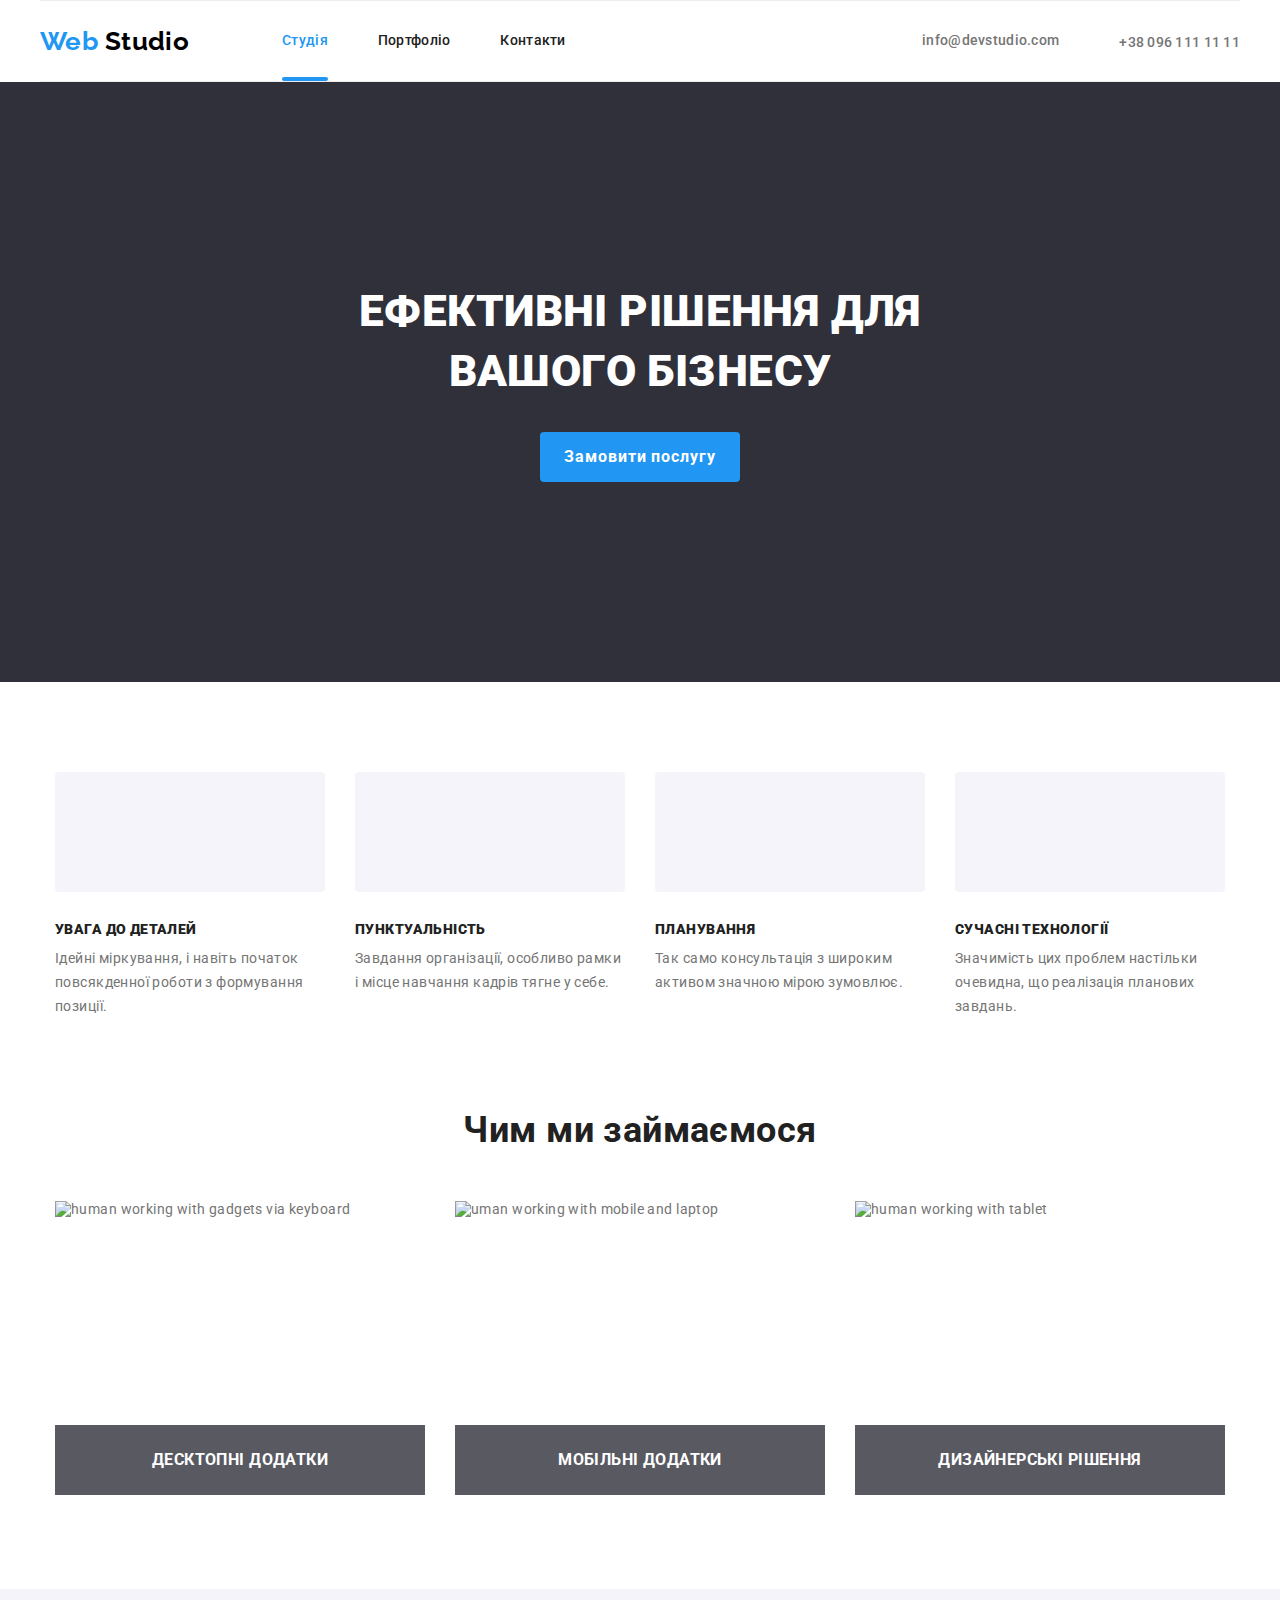
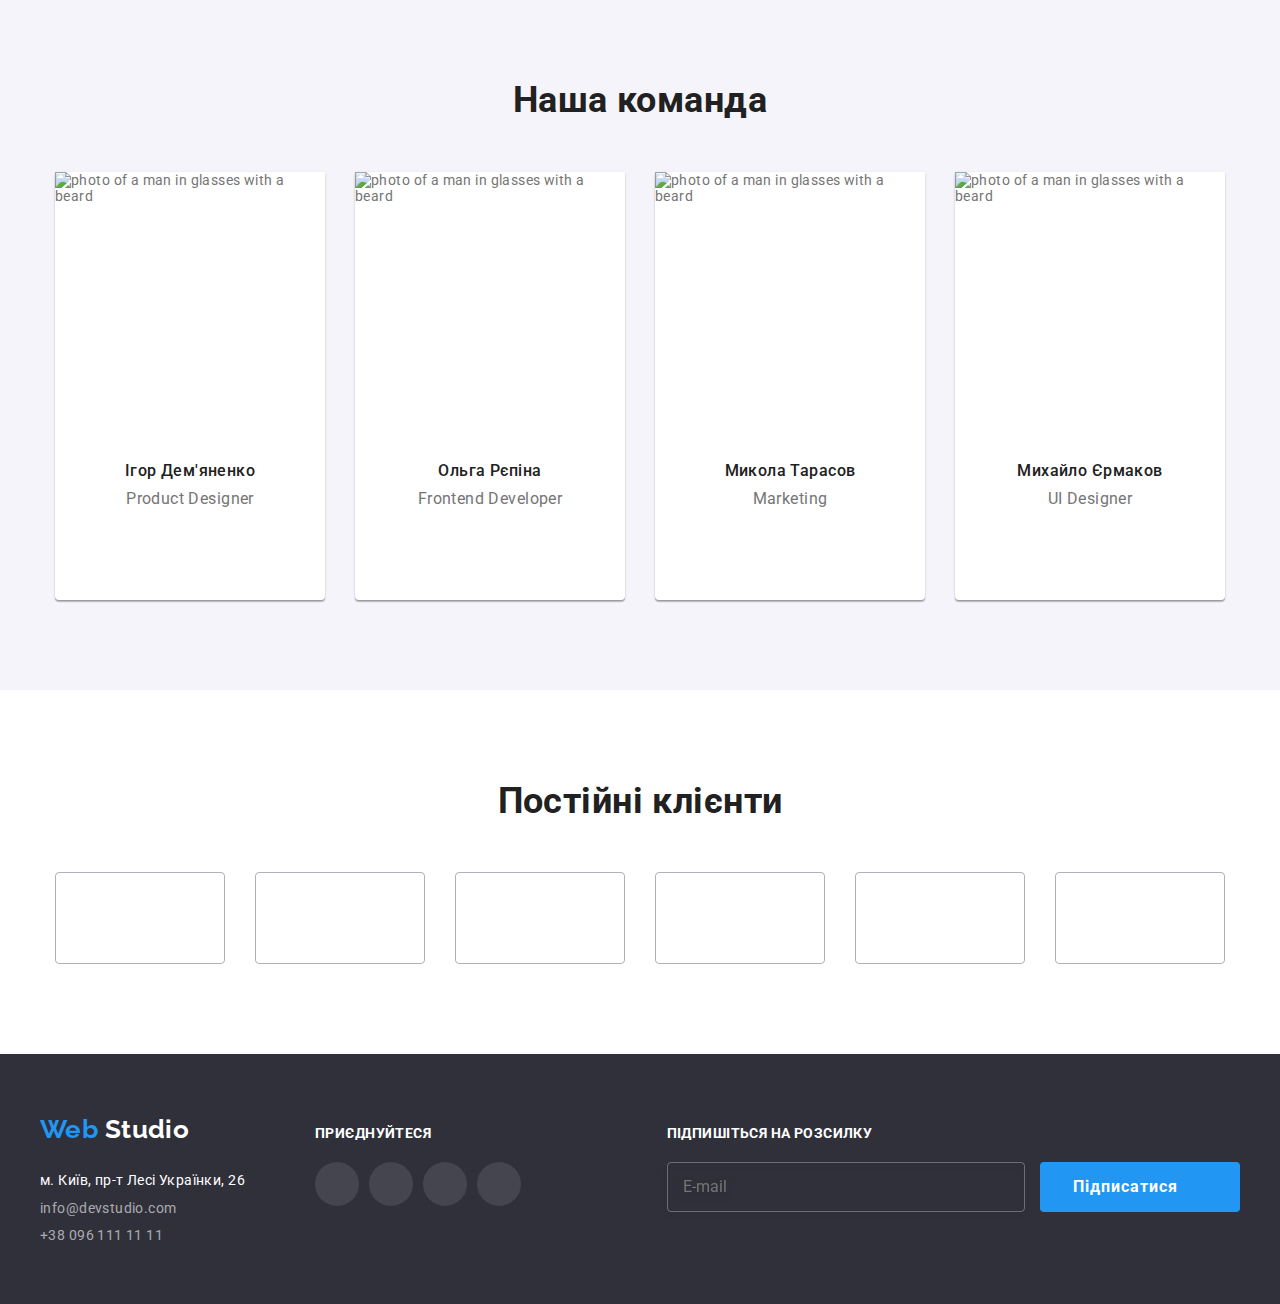
==== commit cd5f4598: "version7" ====
--- a/index.html
+++ b/index.html
@@ -65,6 +65,7 @@
               <use href="./images/icons.svg#icon-Vector"></use>
             </svg>
           </button>
+          <div class="mobile-menu-elements-position">
           <ul class="mobile-nav-list list">
             <li class="mobile-nav-list-item">
               <a class="mobile-nav-list-link current" href="./index.html">Студія</a>
@@ -98,6 +99,7 @@
               <a href="" class="mobile-social-link">Linkedin</a>
             </li>
           </ul>
+        </div>
         </div>
       </div>
     </header>
@@ -156,10 +158,8 @@
                 <input name="accept_policy" type="checkbox" value="" class="contact-form-checkbox" id="accept-checkbox" />
                 <span class="contact-form-checkbox-icon" tabindex="0"></span>
                 Погоджуюся з розсилкою та приймаю
+                <a href="" class="accept-checkbox-link"> Умови договору</a>
               </label>
-              <div class="accept-checkbox-policy">
-                <a href="" class="accept-checkbox-link"> Умови договору</a>
-              </div>
             </div>
             <button type="submit" class="btn btn__modal">Відправити</button>
           </form>
@@ -233,15 +233,27 @@
         <h2 class="headings title">Чим ми займаємося</h2>
         <ul class="service-list list">
           <li class="service-item description">
-            <img src="./images/gadgets.jpg" alt="human working with gadgets via keyboard" height="294" width="370" />
+              <picture>
+                  <source srcset="./images/gadgets.jpg 1x, ./images/gadgets@2x.jpg 2x" media="(min-width: 1200px)" />
+                  <img src="./images/gadgets.jpg" alt="human working with gadgets via keyboard" height="294" width="370"
+                  />
+                </picture>
             <p class="service-item-description">Десктопні додатки</p>
           </li>
           <li class="service-item mobile-apps">
-            <img src="./images/mobile.jpg" alt="human working with mobile and laptop" height="294" width="370" />
+              <picture>
+                  <source srcset="./images/mobile.jpg 1x, ./images/mobile@2x.jpg 2x" media="(min-width: 1200px)" />
+                  <img src="./images/mobile.jpg" alt="uman working with mobile and laptop" height="294" width="370"
+                  />
+                </picture>
             <p class="service-item-description">Мобільні додатки</p>
           </li>
           <li class="service-item designs">
-            <img src="./images/tablet.jpg" alt="human working with gadgets via keyboard" height="294" width="370" />
+            <picture>
+              <source srcset="./images/tablet.jpg 1x, ./images/tablet@2x.jpg 2x" media="(min-width: 1200px)" />
+              <img src="./images/tablet.jpg" alt="human working with tablet" height="294" width="370"
+              />
+            </picture>
             <p class="service-item-description">Дизайнерські рішення</p>
           </li>
         </ul>
--- a/css/main.min.css
+++ b/css/main.min.css
@@ -1,2 +1,2 @@
-:root{--primary-text-color: #757575;--secondary-text-color: #2196f3;--third-color: #ffffff;--forth-text-color: #212121;--icons-color: #afb1b8}.visually-hidden{position:absolute;white-space:nowrap;width:1px;height:1px;overflow:hidden;border:0;padding:0;clip:rect(0 0 0 0);-webkit-clip-path:inset(50%);clip-path:inset(50%);margin:-1px}body{font-family:Roboto, sans-serif;font-size:14px;letter-spacing:0.03em;color:var(--primary-text-color);background:var(--third-color)}h1,h2,h3,h4,h5,h6,p{margin-top:0;margin-bottom:0}ul,ol{margin-top:0;margin-bottom:0;padding-left:0}img{display:block}.list{list-style:none}@media screen and (min-width: 320px){.container{margin:0px auto}}@media screen and (min-width: 768px){.container{width:768px}}@media screen and (min-width: 1200px){.container{width:1200px}}.btn{font-family:Roboto, sans-serif;font-size:16px;font-weight:700;line-height:1.87;border-radius:4px;border:0px;letter-spacing:0.06em;min-width:200px;padding:10px 24px;color:var(--third-color);background:var(--secondary-text-color);cursor:pointer}.btn__hero{padding:10px 24px}.btn__footer{height:50px;padding:10px 28px}.btn__modal{padding:10px 52px;border-radius:4px;-webkit-box-shadow:0px 4px 4px rgba(0,0,0,0.15);box-shadow:0px 4px 4px rgba(0,0,0,0.15);margin-top:20px}.btn__filters{font-size:16px;font-weight:500;line-height:1.63;color:var(--forth-text-color);text-align:center;background:#f5f4fa;padding:6px 22px;min-width:0;-webkit-transition:background-color 250ms cubic-bezier(0.4, 0, 0.2, 1),color 250ms cubic-bezier(0.4, 0, 0.2, 1),-webkit-box-shadow 250ms cubic-bezier(0.4, 0, 0.2, 1);transition:background-color 250ms cubic-bezier(0.4, 0, 0.2, 1),color 250ms cubic-bezier(0.4, 0, 0.2, 1),-webkit-box-shadow 250ms cubic-bezier(0.4, 0, 0.2, 1);transition:background-color 250ms cubic-bezier(0.4, 0, 0.2, 1),color 250ms cubic-bezier(0.4, 0, 0.2, 1),box-shadow 250ms cubic-bezier(0.4, 0, 0.2, 1);transition:background-color 250ms cubic-bezier(0.4, 0, 0.2, 1),color 250ms cubic-bezier(0.4, 0, 0.2, 1),box-shadow 250ms cubic-bezier(0.4, 0, 0.2, 1),-webkit-box-shadow 250ms cubic-bezier(0.4, 0, 0.2, 1)}.btn__filters:active,.btn__filters:hover{color:var(--third-color);background-color:var(--secondary-text-color);-webkit-box-shadow:0px 3px 1px rgba(0,0,0,0.1),0px 1px 2px rgba(0,0,0,0.08),0px 2px 2px rgba(0,0,0,0.12);box-shadow:0px 3px 1px rgba(0,0,0,0.1),0px 1px 2px rgba(0,0,0,0.08),0px 2px 2px rgba(0,0,0,0.12)}.logo{text-decoration:none;font-family:Raleway, sans-serif;font-size:26px;font-weight:700;line-height:1.19;color:var(--secondary-text-color)}.logo__link{margin-bottom:28px;display:block}.logo__white{color:var(--third-color)}.logo__black{color:#000000}@media screen and (min-width: 320px){.hero-text{font-size:26px;font-weight:900;line-height:1.36;color:var(--third-color);text-transform:uppercase;width:320px;margin:auto;margin-bottom:30px}}@media screen and (min-width: 768px){.hero-text{width:360px}}@media screen and (min-width: 1200px){.hero-text{font-size:44px;font-weight:900;line-height:1.36;width:696px}}.social{display:-webkit-box;display:-ms-flexbox;display:flex;-webkit-box-pack:center;-ms-flex-pack:center;justify-content:center}.social-link{display:-webkit-box;display:-ms-flexbox;display:flex;-webkit-box-align:center;-ms-flex-align:center;align-items:center;-webkit-box-pack:center;-ms-flex-pack:center;justify-content:center;width:44px;height:44px;border-radius:50px;-webkit-transition:background-color 250ms cubic-bezier(0.4, 0, 0.2, 1);transition:background-color 250ms cubic-bezier(0.4, 0, 0.2, 1)}.social-link:hover,.social-link:focus{background-color:var(--secondary-text-color)}.social-icon{fill:var(--icons-color);-webkit-transition:fill 250ms cubic-bezier(0.4, 0, 0.2, 1);transition:fill 250ms cubic-bezier(0.4, 0, 0.2, 1)}.social-link:hover .social-icon,.social-link:focus .social-icon{fill:var(--third-color)}.social-item{margin-right:10px}.social-item:last-child{margin-right:0px}.social-icon-footer{fill:var(--third-color);-webkit-transition:fill 250ms cubic-bezier(0.4, 0, 0.2, 1);transition:fill 250ms cubic-bezier(0.4, 0, 0.2, 1)}@media screen and (min-width: 320px){.section{padding-top:60px;padding-bottom:60px}}@media screen and (min-width: 1200px){.section{padding-top:94px;padding-bottom:94px}}@media screen and (min-width: 320px){.headings{font-size:28px;font-weight:700;line-height:1.17;color:var(--forth-text-color);text-align:center}.title{margin-bottom:30px}}@media screen and (min-width: 1200px){.headings{font-size:36px;font-weight:700;line-height:1.17;color:var(--forth-text-color);text-align:center}}@media screen and (min-width: 320px){.nav-list{display:none}.contact-list{display:none}.nav__items{display:-webkit-box;display:-ms-flexbox;display:flex;-webkit-box-pack:justify;-ms-flex-pack:justify;justify-content:space-between;-webkit-box-align:center;-ms-flex-align:center;align-items:center}.header{position:relative;padding-bottom:5px;padding-top:5px}.hamburger-menu-btn{background-color:transparent;border:none;padding:0;fill:var(--forth-text-color);line-height:0}.hamburger-menu-btn:focus,.hamburger-menu-btn:hover{fill:var(--secondary-text-color)}.mobile-menu{display:block;position:fixed;top:0;left:0;background-color:var(--third-color);width:100%;height:100vh;overflow:auto;opacity:0;visibility:hidden;pointer-events:none}.mobile-menu.is-open{opacity:1;visibility:visible;pointer-events:auto;-webkit-transition:opacity 250ms linear, visibility 250ms linear;transition:opacity 250ms linear, visibility 250ms linear}.mobile-menu-close-btn{position:absolute;top:21px;right:25px;background-color:transparent;border:none;fill:var(--forth-text-color);line-height:0}.mobile-menu-close-btn:focus,.mobile-menu-close-btn:hover{fill:var(--secondary-text-color)}.mobile-container{position:relative;padding:48px 40px}.mobile-nav-list{display:-webkit-box;display:-ms-flexbox;display:flex;-webkit-box-orient:vertical;-webkit-box-direction:normal;-ms-flex-direction:column;flex-direction:column}.mobile-nav-list-item{margin-bottom:32px}.mobile-nav-list-link{font-weight:500;font-size:40px;letter-spacing:0.02em;text-decoration:none;color:var(--forth-text-color)}.mobile-nav-list-link:hover,.mobile-nav-list-link:focus{color:var(--secondary-text-color)}.mobile-nav-list-link.current{color:var(--secondary-text-color)}.mobile-contact-phone{font-weight:500;font-size:34px;text-decoration:none;line-height:1.17;letter-spacing:0.02em;color:var(--secondary-text-color)}.mobile-contact-email{font-weight:500;font-size:24px;text-decoration:none;line-height:1.17;letter-spacing:0.02em;color:var(--primary-text-color-text-color)}.mobile-contact-list-item:not(:last-child){padding-bottom:32px}.mobile-contact-list{margin-top:306px}.mobile-social-list{display:-webkit-box;display:-ms-flexbox;display:flex;margin-top:64px}.mobile-social-list-item:not(:last-child)::after{content:"";height:22px;border:1px solid rgba(33,33,33,0.2);margin-right:10px}.mobile-social-link{font-weight:500;font-size:18px;text-decoration:none;line-height:1.22;letter-spacing:0.02em;color:var(--secondary-text-color);margin-right:10px}}@media screen and (min-width: 768px){.header{border-top:1px solid #ececec;border-bottom:1px solid #ececec;position:relative;padding-top:0px;padding-bottom:0px}.nav{display:-webkit-box;display:-ms-flexbox;display:flex;-webkit-box-align:center;-ms-flex-align:center;align-items:center}.nav-list{display:-webkit-box;display:-ms-flexbox;display:flex;margin-left:68px}.contact-list{display:-webkit-box;display:-ms-flexbox;display:flex;-webkit-box-orient:vertical;-webkit-box-direction:normal;-ms-flex-direction:column;flex-direction:column;margin-left:auto}.contact-list-item:not(:last-child){margin-bottom:10px}.nav-list-item{margin-right:50px}.nav-list-item:last-child{margin-right:86px}.nav-list-link{position:relative;font-weight:500;line-height:1.14;letter-spacing:0.02em;color:var(--forth-text-color);padding-top:32px;padding-bottom:32px;display:-webkit-box;display:-ms-flexbox;display:flex;display:block;cursor:pointer;text-decoration:none;-webkit-transition:color 250ms cubic-bezier(0.4, 0, 0.2, 1);transition:color 250ms cubic-bezier(0.4, 0, 0.2, 1)}.nav-list-link:hover,.nav-list-link:focus{color:var(--secondary-text-color)}.nav-list-link.current{color:var(--secondary-text-color)}.current::after{content:"";display:block;bottom:0;position:absolute;width:100%;height:4px;background:#2196f3;border-radius:2px}.contact{font-weight:500;line-height:1.14;letter-spacing:0.02em;color:var(--primary-text-color);text-decoration:none;-webkit-transition:color 250ms cubic-bezier(0.4, 0, 0.2, 1);transition:color 250ms cubic-bezier(0.4, 0, 0.2, 1)}.contact:hover,.contact:focus{color:var(--secondary-text-color)}.contact-icon{fill:currentColor;margin-right:10px}.hamburger-menu-btn{display:none;pointer-events:none;visibility:hidden}}@media screen and (min-width: 1200px){.header{padding-bottom:0px;padding-top:0px}.nav-list{display:-webkit-box;display:-ms-flexbox;display:flex;margin-left:93px}.nav-list-item{margin-right:50px}.nav-list-item:last-child{margin-right:0px}.contact-list{display:-webkit-box;display:-ms-flexbox;display:flex;-webkit-box-orient:horizontal;-webkit-box-direction:normal;-ms-flex-direction:row;flex-direction:row;-webkit-box-align:center;-ms-flex-align:center;align-items:center;margin-left:auto}.contact-list-item:not(:last-child){margin-right:40px;margin-bottom:0px}.contact-list-item{display:-webkit-box;display:-ms-flexbox;display:flex;-webkit-box-align:center;-ms-flex-align:center;align-items:center;-webkit-box-pack:center;-ms-flex-pack:center;justify-content:center}}@media screen and (min-width: 320px){.hero{background:#2f303a;text-align:center;padding-top:118px;padding-bottom:128px;background-image:-webkit-gradient(linear, left top, left bottom, from(rgba(47,48,58,0.4)), to(rgba(47,48,58,0.4))),url(../images/heromobile.jpg);background-image:linear-gradient(rgba(47,48,58,0.4), rgba(47,48,58,0.4)),url(../images/heromobile.jpg);background-size:cover;margin:0 auto}}.hero-text{text-align:center}@media screen and (min-width: 768px){.hero{padding-top:118px;padding-bottom:128px;background-image:-webkit-gradient(linear, left top, left bottom, from(rgba(47,48,58,0.4)), to(rgba(47,48,58,0.4))),url(../images/Herotablet.jpg);background-image:linear-gradient(rgba(47,48,58,0.4), rgba(47,48,58,0.4)),url(../images/Herotablet.jpg)}}@media screen and (min-width: 1200px){.hero{max-width:1600px;padding-top:200px;padding-bottom:200px;background-image:-webkit-gradient(linear, left top, left bottom, from(rgba(47,48,58,0.4)), to(rgba(47,48,58,0.4))),url(../images/hero.jpg);background-image:linear-gradient(rgba(47,48,58,0.4), rgba(47,48,58,0.4)),url(../images/hero.jpg)}}@media screen and (min-width: 320px){.backdrop{position:fixed;top:0;left:0;width:100vw;height:100vh;background-color:rgba(0,0,0,0.2);opacity:1;-webkit-transition:opacity 250ms cubic-bezier(0.4, 0, 0.2, 1),visibility 250ms cubic-bezier(0.4, 0, 0.2, 1);transition:opacity 250ms cubic-bezier(0.4, 0, 0.2, 1),visibility 250ms cubic-bezier(0.4, 0, 0.2, 1)}.backdrop.is-hidden{opacity:0;visibility:hidden;pointer-events:none}.backdrop.is-hidden .modal{-webkit-transform:translate(-50%, -50%) scale(0.7);transform:translate(-50%, -50%) scale(0.7)}.modal{width:100%;min-height:609px;background:var(--third-color);-webkit-box-shadow:0px 1px 3px rgba(0,0,0,0.12),0px 1px 1px rgba(0,0,0,0.14),0px 2px 1px rgba(0,0,0,0.2);box-shadow:0px 1px 3px rgba(0,0,0,0.12),0px 1px 1px rgba(0,0,0,0.14),0px 2px 1px rgba(0,0,0,0.2);border-radius:4px;position:absolute;top:50%;left:50%;-webkit-transform:translate(-50%, -50%) scale(0.8);transform:translate(-50%, -50%) scale(0.8);-webkit-transition:-webkit-transform 250ms cubic-bezier(0.4, 0, 0.2, 1);transition:-webkit-transform 250ms cubic-bezier(0.4, 0, 0.2, 1);transition:transform 250ms cubic-bezier(0.4, 0, 0.2, 1);transition:transform 250ms cubic-bezier(0.4, 0, 0.2, 1), -webkit-transform 250ms cubic-bezier(0.4, 0, 0.2, 1);z-index:100;padding:40px}.modal-button{position:absolute;display:-webkit-box;display:-ms-flexbox;display:flex;-webkit-box-align:center;-ms-flex-align:center;align-items:center;-webkit-box-pack:center;-ms-flex-pack:center;justify-content:center;top:0;right:0;background:var(--third-color);width:30px;height:30px;border:1px solid rgba(0,0,0,0.1);border-radius:50%;padding:none;margin-right:8px;margin-top:8px;cursor:pointer;-webkit-transition:fill 250ms cubic-bezier(0.4, 0, 0.2, 1);transition:fill 250ms cubic-bezier(0.4, 0, 0.2, 1)}.modal-button:focus,.modal-button:hover{fill:var(--secondary-text-color)}.contact-form-description{font-size:20px;font-weight:700;line-height:1.15;color:var(--forth-text-color);padding-top:20px;padding-bottom:20px;margin-bottom:12px}.contact-form-label-text{font-size:12px;line-height:1.17;color:var(--primary-text-color);letter-spacing:0.01em}.contact-form-label{display:block;text-align:left}.contact-form-input{width:100%;height:40px;border:1px solid rgba(33,33,33,0.2);border-radius:4px;padding-left:42px;margin-top:4px;margin-bottom:10px}.contact-form-input:focus{outline:none;border-color:var(--secondary-text-color);-webkit-transition:border 250ms cubic-bezier(0.4, 0, 0.2, 1);transition:border 250ms cubic-bezier(0.4, 0, 0.2, 1)}.contact-form-input-wrapper{position:relative}.contact-form-icon{position:absolute;top:50%;-webkit-transform:translateY(-50%);transform:translateY(-50%);left:12px;fill:var(--forth-text-color);display:block}.contact-form-input:focus+.contact-form-icon{fill:var(--secondary-text-color);-webkit-transition:fill 250ms cubic-bezier(0.4, 0, 0.2, 1);transition:fill 250ms cubic-bezier(0.4, 0, 0.2, 1)}.contact-form-message{width:100%;height:120px;border:1px solid rgba(33,33,33,0.2);border-radius:4px;margin-top:4px;resize:none;padding:12px 16px}.contact-form-message:focus{outline:none;border-color:var(--secondary-text-color);-webkit-transition:border 250ms cubic-bezier(0.4, 0, 0.2, 1);transition:border 250ms cubic-bezier(0.4, 0, 0.2, 1)}.contact-form-message::-webkit-input-placeholder{font-size:12px;line-height:1.17;letter-spacing:0.01em;color:rgba(117,117,117,0.5)}.contact-form-message:-ms-input-placeholder{font-size:12px;line-height:1.17;letter-spacing:0.01em;color:rgba(117,117,117,0.5)}.contact-form-message::-ms-input-placeholder{font-size:12px;line-height:1.17;letter-spacing:0.01em;color:rgba(117,117,117,0.5)}.contact-form-message::placeholder{font-size:12px;line-height:1.17;letter-spacing:0.01em;color:rgba(117,117,117,0.5)}.contact-form-checkbox-wrapper{margin-top:20px;margin-left:10px;display:-webkit-box;display:-ms-flexbox;display:flex;-webkit-box-orient:vertical;-webkit-box-direction:normal;-ms-flex-direction:column;flex-direction:column}.contact-form-checkbox-label{display:-webkit-box;display:-ms-flexbox;display:flex;-webkit-box-align:center;-ms-flex-align:center;align-items:center;-webkit-box-pack:center;-ms-flex-pack:center;justify-content:center;-webkit-box-orient:horizontal;-webkit-box-direction:normal;-ms-flex-direction:row;flex-direction:row;font-size:11px;line-height:1.71}.contact-form-checkbox{-webkit-appearance:none;-moz-appearance:none;appearance:none}.contact-form-checkbox-icon{display:inline-block;width:16px;height:15px;border:2px solid;border-color:var(--forth-text-color);-webkit-box-shadow:0px 1px 3px rgba(0,0,0,0.12),0px 1px 1px rgba(0,0,0,0.14),0px 2px 1px rgba(0,0,0,0.2);box-shadow:0px 1px 3px rgba(0,0,0,0.12),0px 1px 1px rgba(0,0,0,0.14),0px 2px 1px rgba(0,0,0,0.2);border-radius:4px;cursor:pointer;margin-right:9px;background-repeat:no-repeat;background-position:center}.contact-form-checkbox-icon:focus{outline:var(--secondary-text-color) solid 2px;-webkit-box-shadow:0px 1px 3px var(--secondary-text-color) 0px 1px 1px var(--secondary-text-color),0px 2px 1px var(--secondary-text-color);box-shadow:0px 1px 3px var(--secondary-text-color) 0px 1px 1px var(--secondary-text-color),0px 2px 1px var(--secondary-text-color)}.contact-form-checkbox:checked+.contact-form-checkbox-icon{background-color:var(--secondary-text-color);background-image:url(../images/iconcheck.svg);background-size:contain;background-origin:content-box;border-color:var(--secondary-text-color)}.accept-checkbox-link{color:var(--secondary-text-color);margin-left:5px;font-size:10px}}@media screen and (min-width: 480px){.modal{width:528px;min-height:581px}.contact-form-description{font-size:20px;font-weight:700;line-height:1.15;color:var(--forth-text-color);padding-top:0px;padding-bottom:0px;margin-bottom:12px}.accept-checkbox-link{font-size:14px}.contact-form-checkbox-label{font-size:14px}.contact-form-checkbox-wrapper{display:-webkit-box;display:-ms-flexbox;display:flex;-webkit-box-orient:horizontal;-webkit-box-direction:normal;-ms-flex-direction:row;flex-direction:row;-webkit-box-align:center;-ms-flex-align:center;align-items:center}}@media screen and (min-width: 320px){.advantages{display:-webkit-box;display:-ms-flexbox;display:flex;-webkit-box-orient:vertical;-webkit-box-direction:normal;-ms-flex-direction:column;flex-direction:column;-webkit-box-pack:center;-ms-flex-pack:center;justify-content:center;-webkit-box-align:center;-ms-flex-align:center;align-items:center;margin-top:-30px;margin-left:-15px}.advantages-list{margin-left:15px;margin-top:30px;width:90%}.advantages-item{font-size:14px;font-weight:900;line-height:1.14;color:var(--forth-text-color);text-align:center;text-transform:uppercase;margin-bottom:10px}.advantages-tile{display:-webkit-box;display:-ms-flexbox;display:flex;-webkit-box-align:center;-ms-flex-align:center;align-items:center;-webkit-box-orient:vertical;-webkit-box-direction:normal;-ms-flex-direction:column;flex-direction:column;-webkit-box-pack:center;-ms-flex-pack:center;justify-content:center;height:120px;background-color:#f5f4fa;border-radius:4px;margin-bottom:30px}.advantages-description{line-height:1.71}}@media screen and (min-width: 768px){.advantages{display:-webkit-box;display:-ms-flexbox;display:flex;-webkit-box-orient:horizontal;-webkit-box-direction:normal;-ms-flex-direction:row;flex-direction:row;-ms-flex-wrap:wrap;flex-wrap:wrap;margin-top:-30px;margin-left:-30px}.advantages-list{margin-left:15px;margin-top:30px;width:354px}.advantages-item{text-align:left}.advantages-description{width:354px}}@media screen and (min-width: 1200px){.title{margin-bottom:50px}.advantages{display:-webkit-box;display:-ms-flexbox;display:flex;-ms-flex-wrap:nowrap;flex-wrap:nowrap}.advantages-list{-ms-flex-preferred-size:calc((100% - 430px) / 4);flex-basis:calc((100% - 430px) / 4);height:270px}.advantages-tile{display:-webkit-box;display:-ms-flexbox;display:flex;-webkit-box-align:center;-ms-flex-align:center;align-items:center;width:270px;height:120px}.advantages-description{width:270px}}@media screen and (min-width: 320px){.section-service{display:none}}@media screen and (min-width: 1200px){.section-service{display:block;padding-bottom:94px}.service-list{display:-webkit-box;display:-ms-flexbox;display:flex;-webkit-box-pack:center;-ms-flex-pack:center;justify-content:center;margin-top:-30px;margin-left:-30px}.service-item{position:relative;-ms-flex-preferred-size:calc((100% - 430px) / 3);flex-basis:calc((100% - 430px) / 3);margin-left:30px;margin-top:30px;z-index:-1}.service-item-description{position:absolute;bottom:0;width:370px;height:24%;background:rgba(47,48,58,0.8);text-transform:uppercase;font-size:16px;font-weight:700;line-height:1.14;color:var(--third-color);display:-webkit-box;display:-ms-flexbox;display:flex;-webkit-box-align:center;-ms-flex-align:center;align-items:center;-webkit-box-pack:center;-ms-flex-pack:center;justify-content:center}}@media screen and (min-width: 320px){.team-list{display:-webkit-box;display:-ms-flexbox;display:flex;-webkit-box-orient:vertical;-webkit-box-direction:normal;-ms-flex-direction:column;flex-direction:column;-webkit-box-pack:center;-ms-flex-pack:center;justify-content:center;-webkit-box-align:center;-ms-flex-align:center;align-items:center}.team-item{width:270px;margin-top:30px;background:#ffffff;border-radius:0px 0px 4px 4px;-webkit-box-shadow:0px 1px 3px rgba(0,0,0,0.12),0px 1px 1px rgba(0,0,0,0.14),0px 2px 1px rgba(0,0,0,0.2);box-shadow:0px 1px 3px rgba(0,0,0,0.12),0px 1px 1px rgba(0,0,0,0.14),0px 2px 1px rgba(0,0,0,0.2)}.team-item:first-child{margin-top:0px}.team-text{padding:30px 32px;text-align:center}.team{background:#f5f4fa}.teammate-name{font-size:16px;font-weight:500;line-height:1.18;color:var(--forth-text-color);margin-bottom:10px}.teammate-description{font-size:16px;line-height:1.18;margin-bottom:16px}}@media screen and (min-width: 768px){.team-list{display:-webkit-box;display:-ms-flexbox;display:flex;-webkit-box-orient:horizontal;-webkit-box-direction:normal;-ms-flex-direction:row;flex-direction:row;-ms-flex-wrap:wrap;flex-wrap:wrap;margin-left:-30px;margin-top:-30px}.team-item{height:536px;margin-left:30px;margin-top:30px;width:354px}.team-item:first-child{margin-top:30px}.team-picture{width:354px;height:374px}}@media screen and (min-width: 1200px){.team-list{margin-left:-30px;margin-top:-30px}.team-item{margin-left:30px;margin-top:30px;width:270px;height:428px}.team-picture{width:270px;height:260px}}@media screen and (min-width: 320px){.partners-list{display:-webkit-box;display:-ms-flexbox;display:flex;-ms-flex-wrap:wrap;flex-wrap:wrap;-webkit-box-align:center;-ms-flex-align:center;align-items:center;margin-top:30px;margin-bottom:-30px;margin-left:-30px;-webkit-box-pack:center;-ms-flex-pack:center;justify-content:center}.partners-list-item{width:210px;height:92px;display:-webkit-box;display:-ms-flexbox;display:flex;-webkit-box-align:center;-ms-flex-align:center;align-items:center;-webkit-box-pack:center;-ms-flex-pack:center;justify-content:center;margin-left:30px;margin-bottom:30px;background-size:contain}.partners-link{border:1px solid var(--icons-color);border-radius:4px;width:210px;height:92px;display:-webkit-box;display:-ms-flexbox;display:flex;-webkit-box-align:center;-ms-flex-align:center;align-items:center;-webkit-box-pack:center;-ms-flex-pack:center;justify-content:center;-webkit-transition:border 250ms cubic-bezier(0.4, 0, 0.2, 1);transition:border 250ms cubic-bezier(0.4, 0, 0.2, 1)}.partners-link:hover,.partners-link:focus{border:1px solid var(--secondary-text-color)}.partners-icon{fill:var(--icons-color);-webkit-transition:fill 250ms cubic-bezier(0.4, 0, 0.2, 1);transition:fill 250ms cubic-bezier(0.4, 0, 0.2, 1)}.partners-link:hover .partners-icon,.partners-link:focus .partners-icon{fill:var(--secondary-text-color)}}@media screen and (min-width: 768px){.partners-list-item{width:226px}.partners-link{width:226px}}@media screen and (min-width: 1200px){.partners-list{margin-top:50px}.partners-list-item{width:170px}.partners-link{width:170px}}@media screen and (min-width: 320px){.footer{background:#2f303a;padding-top:60px;padding-bottom:60px}.footer-rows{display:-webkit-box;display:-ms-flexbox;display:flex;-webkit-box-orient:vertical;-webkit-box-direction:normal;-ms-flex-direction:column;flex-direction:column;-webkit-box-pack:center;-ms-flex-pack:center;justify-content:center}.first-row{display:inline-block;text-align:center;margin-bottom:60px}.contact-footer-link{color:#ffffff99;display:-webkit-box;display:-ms-flexbox;display:flex}.contact-footer-item:not(last-child){margin-bottom:12px}.contact-footer{margin-top:12px}.contact-footer:hover,.contact-footer:focus{color:var(--secondary-text-color)}.address{display:inline-block;font-style:normal;line-height:1.14;text-decoration:none;text-align:center}.contact-address{color:var(--third-color);-webkit-transition:color 250ms cubic-bezier(0.4, 0, 0.2, 1);transition:color 250ms cubic-bezier(0.4, 0, 0.2, 1)}.social-list-invitation{font-weight:700;line-height:1.14;color:var(--third-color);text-transform:uppercase;margin-bottom:20px;text-align:center}.footer-link{background-color:#ffffff1a;-webkit-transition:background-color 250ms cubic-bezier(0.4, 0, 0.2, 1);transition:background-color 250ms cubic-bezier(0.4, 0, 0.2, 1)}.newsletter-form{display:-webkit-box;display:-ms-flexbox;display:flex;-webkit-box-orient:vertical;-webkit-box-direction:normal;-ms-flex-direction:column;flex-direction:column;margin-top:60px;-webkit-box-pack:center;-ms-flex-pack:center;justify-content:center;-webkit-box-align:center;-ms-flex-align:center;align-items:center}.newsletter-input{height:50px;border:1px solid rgba(255,255,255,0.3);-webkit-filter:drop-shadow(0px 4px 4px rgba(0,0,0,0.15));filter:drop-shadow(0px 4px 4px rgba(0,0,0,0.15));border-radius:4px;background-color:inherit;margin-bottom:20px;padding:15px;color:var(--third-color)}.newsletter-input::-webkit-input-placeholder{font-size:16px;line-height:1.42}.newsletter-input:-ms-input-placeholder{font-size:16px;line-height:1.42}.newsletter-input::-ms-input-placeholder{font-size:16px;line-height:1.42}.newsletter-input::placeholder{font-size:16px;line-height:1.42}.newsletter-icon{fill:var(--third-color);vertical-align:middle}}@media screen and (min-width: 480px){.newsletter-input{width:450px}}@media screen and (min-width: 768px){.footer-rows{display:-webkit-box;display:-ms-flexbox;display:flex;-webkit-box-orient:horizontal;-webkit-box-direction:normal;-ms-flex-direction:row;flex-direction:row;-ms-flex-wrap:wrap;flex-wrap:wrap;-webkit-box-align:baseline;-ms-flex-align:baseline;align-items:baseline}.first-row{margin-bottom:60px;margin-right:165px}.address{display:inline-block;text-align:center}.newsletter-form{display:-webkit-box;display:-ms-flexbox;display:flex;-webkit-box-orient:vertical;-webkit-box-direction:normal;-ms-flex-direction:column;flex-direction:column;-webkit-box-align:center;-ms-flex-align:center;align-items:center;margin-top:0px}.newsletter-input{margin-right:12px;margin-bottom:20px;padding:15px}}@media screen and (min-width: 1200px){.footer{max-width:1600px;margin:0 auto}.footer-rows{display:-webkit-box;display:-ms-flexbox;display:flex;-webkit-box-pack:left;-ms-flex-pack:left;justify-content:left}.first-row{margin-right:70px;margin-bottom:0px;text-align:left}.address{text-align:left}.newsletter-form{display:-webkit-box;display:-ms-flexbox;display:flex;-ms-flex-wrap:wrap;flex-wrap:wrap;margin-top:60px;-webkit-box-pack:center;-ms-flex-pack:center;justify-content:center;display:inline-block;margin-left:auto}.newsletter-input{width:358px}.social-list-invitation{text-align:left}}.filters{display:-webkit-box;display:-ms-flexbox;display:flex;-webkit-box-pack:center;-ms-flex-pack:center;justify-content:center;margin-bottom:50px}.filters-item:not(:last-child){margin-right:8px}.product-list{display:-webkit-box;display:-ms-flexbox;display:flex;-ms-flex-wrap:wrap;flex-wrap:wrap;margin-left:-30px;margin-top:-30px}.product-item{margin-left:30px;margin-top:30px}.product-image-overlay{position:relative;overflow:hidden}.product-details{position:absolute;background:#2196f3e5;left:0;bottom:0;height:100%;width:100%;-webkit-transform:translateY(100%);transform:translateY(100%);-webkit-transition:-webkit-transform 250ms cubic-bezier(0.4, 0, 0.2, 1);transition:-webkit-transform 250ms cubic-bezier(0.4, 0, 0.2, 1);transition:transform 250ms cubic-bezier(0.4, 0, 0.2, 1);transition:transform 250ms cubic-bezier(0.4, 0, 0.2, 1), -webkit-transform 250ms cubic-bezier(0.4, 0, 0.2, 1)}.product-link:hover .product-details{-webkit-transform:translateY(0);transform:translateY(0)}.product-description{padding:20px 24px;border:1px solid #eeeeee;border-top:0px}.product-text{text-decoration:none;font-size:18px;font-weight:400;line-height:1.56;color:var(--third-color);padding:64px 24px}.product-name{font-size:18px;font-weight:700;line-height:2;color:var(--forth-text-color);margin-bottom:4px}.product-link{text-decoration:none;display:block;-webkit-transition:-webkit-box-shadow 250ms cubic-bezier(0.4, 0, 0.2, 1);transition:-webkit-box-shadow 250ms cubic-bezier(0.4, 0, 0.2, 1);transition:box-shadow 250ms cubic-bezier(0.4, 0, 0.2, 1);transition:box-shadow 250ms cubic-bezier(0.4, 0, 0.2, 1), -webkit-box-shadow 250ms cubic-bezier(0.4, 0, 0.2, 1)}.product-link:hover,.product-link:focus{-webkit-box-shadow:0px 1px 1px rgba(0,0,0,0.12),0px 4px 4px rgba(0,0,0,0.06),1px 4px 6px rgba(0,0,0,0.16);box-shadow:0px 1px 1px rgba(0,0,0,0.12),0px 4px 4px rgba(0,0,0,0.06),1px 4px 6px rgba(0,0,0,0.16)}.product-category{font-size:16px;color:var(--primary-text-color);line-height:1.87}
+:root{--primary-text-color: #757575;--secondary-text-color: #2196f3;--third-color: #ffffff;--forth-text-color: #212121;--icons-color: #afb1b8}.visually-hidden{position:absolute;white-space:nowrap;width:1px;height:1px;overflow:hidden;border:0;padding:0;clip:rect(0 0 0 0);-webkit-clip-path:inset(50%);clip-path:inset(50%);margin:-1px}body{font-family:Roboto, sans-serif;font-size:14px;letter-spacing:0.03em;color:var(--primary-text-color);background:var(--third-color)}h1,h2,h3,h4,h5,h6,p{margin-top:0;margin-bottom:0}ul,ol{margin-top:0;margin-bottom:0;padding-left:0}img{display:block}.list{list-style:none}@media screen and (min-width: 320px){.container{margin:0px 10px}}@media screen and (min-width: 480px){.container{margin:0px auto;width:480px}}@media screen and (min-width: 768px){.container{margin:0px auto;min-width:768px}}@media screen and (min-width: 1200px){.container{width:1200px;margin:0px auto}}.btn{font-family:Roboto, sans-serif;font-size:16px;font-weight:700;line-height:1.87;border-radius:4px;border:0px;letter-spacing:0.06em;min-width:200px;padding:10px 24px;color:var(--third-color);background:var(--secondary-text-color);cursor:pointer}.btn__hero{padding:10px 24px}.btn__footer{height:50px;padding:10px 28px}.btn__modal{padding:10px 52px;border-radius:4px;-webkit-box-shadow:0px 4px 4px rgba(0,0,0,0.15);box-shadow:0px 4px 4px rgba(0,0,0,0.15);margin-top:20px}.btn__filters{font-size:16px;font-weight:500;line-height:1.63;color:var(--forth-text-color);text-align:center;background:#f5f4fa;padding:6px 22px;min-width:0;-webkit-transition:background-color 250ms cubic-bezier(0.4, 0, 0.2, 1),color 250ms cubic-bezier(0.4, 0, 0.2, 1),-webkit-box-shadow 250ms cubic-bezier(0.4, 0, 0.2, 1);transition:background-color 250ms cubic-bezier(0.4, 0, 0.2, 1),color 250ms cubic-bezier(0.4, 0, 0.2, 1),-webkit-box-shadow 250ms cubic-bezier(0.4, 0, 0.2, 1);transition:background-color 250ms cubic-bezier(0.4, 0, 0.2, 1),color 250ms cubic-bezier(0.4, 0, 0.2, 1),box-shadow 250ms cubic-bezier(0.4, 0, 0.2, 1);transition:background-color 250ms cubic-bezier(0.4, 0, 0.2, 1),color 250ms cubic-bezier(0.4, 0, 0.2, 1),box-shadow 250ms cubic-bezier(0.4, 0, 0.2, 1),-webkit-box-shadow 250ms cubic-bezier(0.4, 0, 0.2, 1)}.btn__filters:active,.btn__filters:hover{color:var(--third-color);background-color:var(--secondary-text-color);-webkit-box-shadow:0px 3px 1px rgba(0,0,0,0.1),0px 1px 2px rgba(0,0,0,0.08),0px 2px 2px rgba(0,0,0,0.12);box-shadow:0px 3px 1px rgba(0,0,0,0.1),0px 1px 2px rgba(0,0,0,0.08),0px 2px 2px rgba(0,0,0,0.12)}.logo{text-decoration:none;font-family:Raleway, sans-serif;font-size:26px;font-weight:700;line-height:1.19;color:var(--secondary-text-color)}.logo__link{margin-bottom:28px;display:block}.logo__white{color:var(--third-color)}.logo__black{color:#000000}@media screen and (min-width: 320px){.hero-text{font-size:26px;font-weight:900;line-height:1.36;color:var(--third-color);text-transform:uppercase;width:320px;margin:auto;margin-bottom:30px}}@media screen and (min-width: 768px){.hero-text{width:360px}}@media screen and (min-width: 1200px){.hero-text{font-size:44px;font-weight:900;line-height:1.36;width:696px}}.social{display:-webkit-box;display:-ms-flexbox;display:flex;-webkit-box-pack:center;-ms-flex-pack:center;justify-content:center}.social-link{display:-webkit-box;display:-ms-flexbox;display:flex;-webkit-box-align:center;-ms-flex-align:center;align-items:center;-webkit-box-pack:center;-ms-flex-pack:center;justify-content:center;width:44px;height:44px;border-radius:50px;-webkit-transition:background-color 250ms cubic-bezier(0.4, 0, 0.2, 1);transition:background-color 250ms cubic-bezier(0.4, 0, 0.2, 1)}.social-link:hover,.social-link:focus{background-color:var(--secondary-text-color)}.social-icon{fill:var(--icons-color);-webkit-transition:fill 250ms cubic-bezier(0.4, 0, 0.2, 1);transition:fill 250ms cubic-bezier(0.4, 0, 0.2, 1)}.social-link:hover .social-icon,.social-link:focus .social-icon{fill:var(--third-color)}.social-item{margin-right:10px}.social-item:last-child{margin-right:0px}.social-icon-footer{fill:var(--third-color);-webkit-transition:fill 250ms cubic-bezier(0.4, 0, 0.2, 1);transition:fill 250ms cubic-bezier(0.4, 0, 0.2, 1)}@media screen and (min-width: 320px){.section{padding-top:60px;padding-bottom:60px}}@media screen and (min-width: 1200px){.section{padding-top:90px;padding-bottom:90px}}@media screen and (min-width: 320px){.headings{font-size:28px;font-weight:700;line-height:1.17;color:var(--forth-text-color);text-align:center}.title{margin-bottom:30px}}@media screen and (min-width: 1200px){.headings{font-size:36px;font-weight:700;line-height:1.17;color:var(--forth-text-color);text-align:center}}@media screen and (min-width: 320px){.nav-list{display:none}.contact-list{display:none}.nav__items{display:-webkit-box;display:-ms-flexbox;display:flex;-webkit-box-pack:justify;-ms-flex-pack:justify;justify-content:space-between;-webkit-box-align:center;-ms-flex-align:center;align-items:center}.header{position:relative;padding-bottom:5px;padding-top:5px}.hamburger-menu-btn{background-color:transparent;border:none;padding:0;-webkit-transition:fill 250ms cubic-bezier(0.4, 0, 0.2, 1);transition:fill 250ms cubic-bezier(0.4, 0, 0.2, 1);fill:var(--forth-text-color);line-height:0}.hamburger-menu-btn:focus,.hamburger-menu-btn:hover{fill:var(--secondary-text-color)}.mobile-menu{display:block;position:fixed;top:0;left:0;background-color:var(--third-color);width:100%;height:100vh;overflow:auto;opacity:0;visibility:hidden;pointer-events:none}.mobile-menu.is-open{opacity:1;visibility:visible;pointer-events:auto;-webkit-transition:opacity 250ms linear, visibility 250ms linear;transition:opacity 250ms linear, visibility 250ms linear}.mobile-menu-close-btn{position:absolute;top:21px;right:25px;background-color:transparent;border:none;fill:var(--forth-text-color);-webkit-transition:color 250ms cubic-bezier(0.4, 0, 0.2, 1);transition:color 250ms cubic-bezier(0.4, 0, 0.2, 1);line-height:0}.mobile-menu-close-btn:focus,.mobile-menu-close-btn:hover{fill:var(--secondary-text-color)}.mobile-container{position:relative;padding:48px 40px;height:100%}.mobile-menu-elements-position{display:-webkit-box;display:-ms-flexbox;display:flex;-webkit-box-orient:vertical;-webkit-box-direction:normal;-ms-flex-direction:column;flex-direction:column;-webkit-box-pack:justify;-ms-flex-pack:justify;justify-content:space-between;height:100%}.mobile-nav-list{display:-webkit-box;display:-ms-flexbox;display:flex;-webkit-box-orient:vertical;-webkit-box-direction:normal;-ms-flex-direction:column;flex-direction:column}.mobile-nav-list-item{margin-bottom:32px}.mobile-nav-list-link{font-weight:500;font-size:30px;letter-spacing:0.02em;text-decoration:none;color:var(--forth-text-color)}.mobile-nav-list-link:hover,.mobile-nav-list-link:focus{color:var(--secondary-text-color)}.mobile-nav-list-link.current{color:var(--secondary-text-color)}.mobile-contact-phone{font-weight:500;font-size:24px;text-decoration:none;line-height:1.17;letter-spacing:0.02em;color:var(--secondary-text-color)}.mobile-contact-email{font-weight:500;font-size:24px;text-decoration:none;line-height:1.17;letter-spacing:0.02em;color:var(--primary-text-color-text-color)}.mobile-contact-list-item:not(:last-child){padding-bottom:32px}.mobile-contact-list{margin-top:100px}.mobile-social-list{display:-webkit-box;display:-ms-flexbox;display:flex;width:90%}.mobile-social-list-item:not(:last-child)::after{content:"";height:22px;border:1px solid rgba(33,33,33,0.2);margin-right:10px}.mobile-social-link{font-weight:500;font-size:11px;text-decoration:none;line-height:1.22;letter-spacing:0.02em;color:var(--secondary-text-color);margin-right:8px}}@media screen and (min-width: 480px){.mobile-social-link{font-size:14px;margin-right:10px}}@media screen and (min-width: 768px){.header{border-top:1px solid #ececec;border-bottom:1px solid #ececec;position:relative;padding-top:0px;padding-bottom:0px}.nav{display:-webkit-box;display:-ms-flexbox;display:flex;-webkit-box-align:center;-ms-flex-align:center;align-items:center}.nav-list{display:-webkit-box;display:-ms-flexbox;display:flex;margin-left:68px}.contact-list{display:-webkit-box;display:-ms-flexbox;display:flex;-webkit-box-orient:vertical;-webkit-box-direction:normal;-ms-flex-direction:column;flex-direction:column;margin-left:auto}.contact-list-item:not(:last-child){margin-bottom:10px}.nav-list-item{margin-right:50px}.nav-list-item:last-child{margin-right:86px}.nav-list-link{position:relative;font-weight:500;line-height:1.14;letter-spacing:0.02em;color:var(--forth-text-color);padding-top:32px;padding-bottom:32px;display:-webkit-box;display:-ms-flexbox;display:flex;display:block;cursor:pointer;text-decoration:none;-webkit-transition:color 250ms cubic-bezier(0.4, 0, 0.2, 1);transition:color 250ms cubic-bezier(0.4, 0, 0.2, 1)}.nav-list-link:hover,.nav-list-link:focus{color:var(--secondary-text-color)}.nav-list-link.current{color:var(--secondary-text-color)}.current::after{content:"";display:block;bottom:0;position:absolute;width:100%;height:4px;background:#2196f3;border-radius:2px}.contact{font-weight:500;line-height:1.14;letter-spacing:0.02em;color:var(--primary-text-color);text-decoration:none;-webkit-transition:color 250ms cubic-bezier(0.4, 0, 0.2, 1);transition:color 250ms cubic-bezier(0.4, 0, 0.2, 1)}.contact:hover,.contact:focus{color:var(--secondary-text-color)}.contact-icon{fill:currentColor;margin-right:10px}.hamburger-menu-btn{display:none;pointer-events:none;visibility:hidden}}@media screen and (min-width: 1200px){.header{padding-bottom:0px;padding-top:0px}.nav-list{display:-webkit-box;display:-ms-flexbox;display:flex;margin-left:93px}.nav-list-item{margin-right:50px}.nav-list-item:last-child{margin-right:0px}.contact-list{display:-webkit-box;display:-ms-flexbox;display:flex;-webkit-box-orient:horizontal;-webkit-box-direction:normal;-ms-flex-direction:row;flex-direction:row;-webkit-box-align:center;-ms-flex-align:center;align-items:center;margin-left:auto}.contact-list-item:not(:last-child){margin-right:40px;margin-bottom:0px}.contact-list-item{display:-webkit-box;display:-ms-flexbox;display:flex;-webkit-box-align:center;-ms-flex-align:center;align-items:center;-webkit-box-pack:center;-ms-flex-pack:center;justify-content:center}}@media screen and (min-width: 320px){.hero{background:#2f303a;text-align:center;padding-top:118px;padding-bottom:128px;background-image:-webkit-gradient(linear, left top, left bottom, from(rgba(47,48,58,0.4)), to(rgba(47,48,58,0.4))),url(../images/heromobile.jpg);background-image:linear-gradient(rgba(47,48,58,0.4), rgba(47,48,58,0.4)),url(../images/heromobile.jpg);background-size:cover;margin:0 auto}.hero-text{text-align:center}}@media screen and (min-width: 320px) and (-webkit-min-device-pixel-ratio: 2), screen and (min-width: 3208px) and (-webkit-min-device-pixel-ratio: 2), screen and (min-width: 3208px) and (min-resolution: 192dpi){.hero{background-image:-webkit-gradient(linear, left top, left bottom, from(rgba(47,48,58,0.4)), to(rgba(47,48,58,0.4))),url(../images/heromobile@2x.jpg);background-image:linear-gradient(rgba(47,48,58,0.4), rgba(47,48,58,0.4)),url(../images/heromobile@2x.jpg)}}@media screen and (min-width: 768px){.hero{padding-top:118px;padding-bottom:128px;background-image:-webkit-gradient(linear, left top, left bottom, from(rgba(47,48,58,0.4)), to(rgba(47,48,58,0.4))),url(../images/Herotablet.jpg);background-image:linear-gradient(rgba(47,48,58,0.4), rgba(47,48,58,0.4)),url(../images/Herotablet.jpg)}}@media screen and (min-width: 768px) and (-webkit-min-device-pixel-ratio: 2), screen and (min-width: 768px) and (min-resolution: 192dpi){.hero{background-image:-webkit-gradient(linear, left top, left bottom, from(rgba(47,48,58,0.4)), to(rgba(47,48,58,0.4))),url(../images/herotablet@2x.jpg);background-image:linear-gradient(rgba(47,48,58,0.4), rgba(47,48,58,0.4)),url(../images/herotablet@2x.jpg)}}@media screen and (min-width: 1200px){.hero{max-width:1600px;padding-top:200px;padding-bottom:200px;background-image:-webkit-gradient(linear, left top, left bottom, from(rgba(47,48,58,0.4)), to(rgba(47,48,58,0.4))),url(../images/hero.jpg);background-image:linear-gradient(rgba(47,48,58,0.4), rgba(47,48,58,0.4)),url(../images/hero.jpg)}}@media screen and (min-width: 1200px) and (-webkit-min-device-pixel-ratio: 2), screen and (min-width: 1200px) and (min-resolution: 192dpi){.hero{background-image:-webkit-gradient(linear, left top, left bottom, from(rgba(47,48,58,0.4)), to(rgba(47,48,58,0.4))),url(../images/hero@2x.jpg);background-image:linear-gradient(rgba(47,48,58,0.4), rgba(47,48,58,0.4)),url(../images/hero@2x.jpg)}}@media screen and (min-width: 320px){.backdrop{position:fixed;top:0;left:0;width:100vw;height:100vh;background-color:rgba(0,0,0,0.2);opacity:1;-webkit-transition:opacity 250ms cubic-bezier(0.4, 0, 0.2, 1),visibility 250ms cubic-bezier(0.4, 0, 0.2, 1);transition:opacity 250ms cubic-bezier(0.4, 0, 0.2, 1),visibility 250ms cubic-bezier(0.4, 0, 0.2, 1)}.backdrop.is-hidden{opacity:0;visibility:hidden;pointer-events:none}.backdrop.is-hidden .modal{-webkit-transform:translate(-50%, -50%) scale(0.7);transform:translate(-50%, -50%) scale(0.7)}.modal{width:100%;min-height:609px;background:var(--third-color);-webkit-box-shadow:0px 1px 3px rgba(0,0,0,0.12),0px 1px 1px rgba(0,0,0,0.14),0px 2px 1px rgba(0,0,0,0.2);box-shadow:0px 1px 3px rgba(0,0,0,0.12),0px 1px 1px rgba(0,0,0,0.14),0px 2px 1px rgba(0,0,0,0.2);border-radius:4px;position:absolute;top:50%;left:50%;-webkit-transform:translate(-50%, -50%) scale(0.8);transform:translate(-50%, -50%) scale(0.8);-webkit-transition:-webkit-transform 250ms cubic-bezier(0.4, 0, 0.2, 1);transition:-webkit-transform 250ms cubic-bezier(0.4, 0, 0.2, 1);transition:transform 250ms cubic-bezier(0.4, 0, 0.2, 1);transition:transform 250ms cubic-bezier(0.4, 0, 0.2, 1), -webkit-transform 250ms cubic-bezier(0.4, 0, 0.2, 1);z-index:100;padding:40px}.modal-button{position:absolute;display:-webkit-box;display:-ms-flexbox;display:flex;-webkit-box-align:center;-ms-flex-align:center;align-items:center;-webkit-box-pack:center;-ms-flex-pack:center;justify-content:center;top:0;right:0;background:var(--third-color);width:30px;height:30px;border:1px solid rgba(0,0,0,0.1);border-radius:50%;padding:none;margin-right:8px;margin-top:8px;cursor:pointer;-webkit-transition:fill 250ms cubic-bezier(0.4, 0, 0.2, 1);transition:fill 250ms cubic-bezier(0.4, 0, 0.2, 1)}.modal-button:focus,.modal-button:hover{fill:var(--secondary-text-color)}.contact-form-description{font-size:20px;font-weight:700;line-height:1.15;color:var(--forth-text-color);padding-top:20px;padding-bottom:20px;margin-bottom:12px}.contact-form-label-text{font-size:12px;line-height:1.17;color:var(--primary-text-color);letter-spacing:0.01em}.contact-form-label{display:block;text-align:left}.contact-form-input{width:100%;height:40px;border:1px solid rgba(33,33,33,0.2);border-radius:4px;padding-left:42px;margin-top:4px;margin-bottom:10px}.contact-form-input:focus{outline:none;border-color:var(--secondary-text-color);-webkit-transition:border 250ms cubic-bezier(0.4, 0, 0.2, 1);transition:border 250ms cubic-bezier(0.4, 0, 0.2, 1)}.contact-form-input-wrapper{position:relative}.contact-form-icon{position:absolute;top:50%;-webkit-transform:translateY(-50%);transform:translateY(-50%);left:12px;fill:var(--forth-text-color);display:block}.contact-form-input:focus+.contact-form-icon{fill:var(--secondary-text-color);-webkit-transition:fill 250ms cubic-bezier(0.4, 0, 0.2, 1);transition:fill 250ms cubic-bezier(0.4, 0, 0.2, 1)}.contact-form-message{width:100%;height:120px;border:1px solid rgba(33,33,33,0.2);border-radius:4px;margin-top:4px;resize:none;padding:12px 16px}.contact-form-message:focus{outline:none;border-color:var(--secondary-text-color);-webkit-transition:border 250ms cubic-bezier(0.4, 0, 0.2, 1);transition:border 250ms cubic-bezier(0.4, 0, 0.2, 1)}.contact-form-message::-webkit-input-placeholder{font-size:12px;line-height:1.17;letter-spacing:0.01em;color:rgba(117,117,117,0.5)}.contact-form-message:-ms-input-placeholder{font-size:12px;line-height:1.17;letter-spacing:0.01em;color:rgba(117,117,117,0.5)}.contact-form-message::-ms-input-placeholder{font-size:12px;line-height:1.17;letter-spacing:0.01em;color:rgba(117,117,117,0.5)}.contact-form-message::placeholder{font-size:12px;line-height:1.17;letter-spacing:0.01em;color:rgba(117,117,117,0.5)}.contact-form-checkbox-wrapper{margin-top:20px;margin-left:10px}.contact-form-checkbox-label{line-height:1.71}.contact-form-checkbox{-webkit-appearance:none;-moz-appearance:none;appearance:none}.contact-form-checkbox-icon{display:inline-block;width:16px;height:15px;border:2px solid;border-color:var(--forth-text-color);-webkit-box-shadow:0px 1px 3px rgba(0,0,0,0.12),0px 1px 1px rgba(0,0,0,0.14),0px 2px 1px rgba(0,0,0,0.2);box-shadow:0px 1px 3px rgba(0,0,0,0.12),0px 1px 1px rgba(0,0,0,0.14),0px 2px 1px rgba(0,0,0,0.2);border-radius:4px;cursor:pointer;margin-right:9px;background-repeat:no-repeat;background-position:center}.contact-form-checkbox-icon:focus{outline:var(--secondary-text-color) solid 2px;-webkit-box-shadow:0px 1px 3px var(--secondary-text-color) 0px 1px 1px var(--secondary-text-color),0px 2px 1px var(--secondary-text-color);box-shadow:0px 1px 3px var(--secondary-text-color) 0px 1px 1px var(--secondary-text-color),0px 2px 1px var(--secondary-text-color)}.contact-form-checkbox:checked+.contact-form-checkbox-icon{background-color:var(--secondary-text-color);background-image:url(../images/iconcheck.svg);background-size:contain;background-origin:content-box;border-color:var(--secondary-text-color)}.accept-checkbox-link{color:var(--secondary-text-color);margin-left:5px}}@media screen and (min-width: 480px){.modal{width:528px;min-height:581px}.contact-form-description{font-size:20px;font-weight:700;line-height:1.15;color:var(--forth-text-color);padding-top:0px;padding-bottom:0px;margin-bottom:12px}.accept-checkbox-link{font-size:14px}.contact-form-checkbox-label{font-size:14px}.contact-form-checkbox-wrapper{display:-webkit-box;display:-ms-flexbox;display:flex;-webkit-box-orient:horizontal;-webkit-box-direction:normal;-ms-flex-direction:row;flex-direction:row;-webkit-box-align:center;-ms-flex-align:center;align-items:center}}@media screen and (min-width: 320px){.advantages{display:-webkit-box;display:-ms-flexbox;display:flex;-webkit-box-orient:vertical;-webkit-box-direction:normal;-ms-flex-direction:column;flex-direction:column;-webkit-box-pack:center;-ms-flex-pack:center;justify-content:center;-webkit-box-align:center;-ms-flex-align:center;align-items:center;margin-top:-30px;margin-left:-15px}.advantages-list{margin-left:15px;margin-top:30px;width:90%}.advantages-item{font-size:14px;font-weight:900;line-height:1.14;color:var(--forth-text-color);text-align:center;text-transform:uppercase;margin-bottom:10px}.advantages-tile{display:-webkit-box;display:-ms-flexbox;display:flex;-webkit-box-align:center;-ms-flex-align:center;align-items:center;-webkit-box-orient:vertical;-webkit-box-direction:normal;-ms-flex-direction:column;flex-direction:column;-webkit-box-pack:center;-ms-flex-pack:center;justify-content:center;height:120px;background-color:#f5f4fa;border-radius:4px;margin-bottom:30px}.advantages-description{line-height:1.71}}@media screen and (min-width: 480px){.advantages-list{width:450px}}@media screen and (min-width: 768px){.advantages{display:-webkit-box;display:-ms-flexbox;display:flex;-webkit-box-orient:horizontal;-webkit-box-direction:normal;-ms-flex-direction:row;flex-direction:row;-ms-flex-wrap:wrap;flex-wrap:wrap;margin-top:-30px;margin-left:-30px}.advantages-list{margin-left:30px;margin-top:30px;width:354px}.advantages-item{text-align:left}.advantages-description{width:354px}}@media screen and (min-width: 1200px){.title{margin-bottom:50px}.advantages{display:-webkit-box;display:-ms-flexbox;display:flex;-webkit-box-align:start;-ms-flex-align:start;align-items:flex-start}.advantages-list{-ms-flex-preferred-size:calc((100% - 430px) / 4);flex-basis:calc((100% - 430px) / 4)}.advantages-tile{display:-webkit-box;display:-ms-flexbox;display:flex;-webkit-box-align:center;-ms-flex-align:center;align-items:center;width:270px;height:120px}.advantages-description{width:270px}}@media screen and (min-width: 320px){.section-service{display:none}}@media screen and (min-width: 1200px){.section-service{display:block;padding-bottom:94px}.service-list{display:-webkit-box;display:-ms-flexbox;display:flex;-webkit-box-pack:center;-ms-flex-pack:center;justify-content:center;margin-top:-30px;margin-left:-30px}.service-item{position:relative;-ms-flex-preferred-size:calc((100% - 430px) / 3);flex-basis:calc((100% - 430px) / 3);margin-left:30px;margin-top:30px;z-index:-1}.service-item-description{position:absolute;bottom:0;width:370px;height:24%;background:rgba(47,48,58,0.8);text-transform:uppercase;font-size:16px;font-weight:700;line-height:1.14;color:var(--third-color);display:-webkit-box;display:-ms-flexbox;display:flex;-webkit-box-align:center;-ms-flex-align:center;align-items:center;-webkit-box-pack:center;-ms-flex-pack:center;justify-content:center}}@media screen and (min-width: 320px){.team-list{display:-webkit-box;display:-ms-flexbox;display:flex;-webkit-box-orient:vertical;-webkit-box-direction:normal;-ms-flex-direction:column;flex-direction:column;-webkit-box-pack:center;-ms-flex-pack:center;justify-content:center;-webkit-box-align:center;-ms-flex-align:center;align-items:center}.team-item{width:270px;margin-top:30px;background:#ffffff;border-radius:0px 0px 4px 4px;-webkit-box-shadow:0px 1px 3px rgba(0,0,0,0.12),0px 1px 1px rgba(0,0,0,0.14),0px 2px 1px rgba(0,0,0,0.2);box-shadow:0px 1px 3px rgba(0,0,0,0.12),0px 1px 1px rgba(0,0,0,0.14),0px 2px 1px rgba(0,0,0,0.2)}.team-item:first-child{margin-top:0px}.team-text{padding:30px 32px;text-align:center}.team{background:#f5f4fa}.teammate-name{font-size:16px;font-weight:500;line-height:1.18;color:var(--forth-text-color);margin-bottom:10px}.teammate-description{font-size:16px;line-height:1.18;margin-bottom:16px}}@media screen and (min-width: 480px){.team-item{height:622px;width:450px}.team-picture{width:450px;height:450px}}@media screen and (min-width: 768px){.team-list{display:-webkit-box;display:-ms-flexbox;display:flex;-webkit-box-orient:horizontal;-webkit-box-direction:normal;-ms-flex-direction:row;flex-direction:row;-ms-flex-wrap:wrap;flex-wrap:wrap;margin-left:-30px;margin-top:-30px}.team-item{height:536px;margin-left:30px;margin-top:30px;width:354px}.team-item:first-child{margin-top:30px}.team-picture{width:354px;height:374px}}@media screen and (min-width: 1200px){.team-list{margin-left:-30px;margin-top:-30px}.team-item{margin-left:30px;margin-top:30px;width:270px;height:428px}.team-picture{width:270px;height:260px}}@media screen and (min-width: 320px){.partners-list{display:-webkit-box;display:-ms-flexbox;display:flex;-ms-flex-wrap:wrap;flex-wrap:wrap;-webkit-box-align:center;-ms-flex-align:center;align-items:center;margin-top:30px;margin-bottom:-30px;margin-left:-30px;-webkit-box-pack:center;-ms-flex-pack:center;justify-content:center}.partners-list-item{width:210px;height:92px;display:-webkit-box;display:-ms-flexbox;display:flex;-webkit-box-align:center;-ms-flex-align:center;align-items:center;-webkit-box-pack:center;-ms-flex-pack:center;justify-content:center;margin-left:30px;margin-bottom:30px;background-size:contain}.partners-link{border:1px solid var(--icons-color);border-radius:4px;width:210px;height:92px;display:-webkit-box;display:-ms-flexbox;display:flex;-webkit-box-align:center;-ms-flex-align:center;align-items:center;-webkit-box-pack:center;-ms-flex-pack:center;justify-content:center;-webkit-transition:border 250ms cubic-bezier(0.4, 0, 0.2, 1);transition:border 250ms cubic-bezier(0.4, 0, 0.2, 1)}.partners-link:hover,.partners-link:focus{border:1px solid var(--secondary-text-color)}.partners-icon{fill:var(--icons-color);-webkit-transition:fill 250ms cubic-bezier(0.4, 0, 0.2, 1);transition:fill 250ms cubic-bezier(0.4, 0, 0.2, 1)}.partners-link:hover .partners-icon,.partners-link:focus .partners-icon{fill:var(--secondary-text-color)}}@media screen and (min-width: 768px){.partners-list-item{width:226px}.partners-link{width:226px}}@media screen and (min-width: 1200px){.partners-list{margin-top:50px}.partners-list-item{width:170px}.partners-link{width:170px}}@media screen and (min-width: 320px){.footer{background:#2f303a;padding-top:60px;padding-bottom:60px}.footer-rows{display:-webkit-box;display:-ms-flexbox;display:flex;-webkit-box-orient:vertical;-webkit-box-direction:normal;-ms-flex-direction:column;flex-direction:column;-webkit-box-pack:center;-ms-flex-pack:center;justify-content:center}.first-row{display:inline-block;text-align:center;margin-bottom:60px}.contact-footer-link{color:#ffffff99;display:-webkit-box;display:-ms-flexbox;display:flex}.contact-footer-item:not(:last-child){margin-bottom:12px}.contact-footer{margin-top:12px}.contact-footer:hover,.contact-footer:focus{color:var(--secondary-text-color)}.address{display:inline-block;font-style:normal;line-height:1.14;text-decoration:none;text-align:center}.contact-address{color:var(--third-color);-webkit-transition:color 250ms cubic-bezier(0.4, 0, 0.2, 1);transition:color 250ms cubic-bezier(0.4, 0, 0.2, 1)}.social-list-invitation{font-weight:700;line-height:1.14;color:var(--third-color);text-transform:uppercase;margin-bottom:20px;text-align:center}.footer-link{background-color:#ffffff1a;-webkit-transition:background-color 250ms cubic-bezier(0.4, 0, 0.2, 1);transition:background-color 250ms cubic-bezier(0.4, 0, 0.2, 1)}.newsletter-form{display:-webkit-box;display:-ms-flexbox;display:flex;-webkit-box-orient:vertical;-webkit-box-direction:normal;-ms-flex-direction:column;flex-direction:column;margin-top:60px;-webkit-box-pack:center;-ms-flex-pack:center;justify-content:center;-webkit-box-align:center;-ms-flex-align:center;align-items:center}.newsletter-input{height:50px;width:80%;border:1px solid rgba(255,255,255,0.3);-webkit-filter:drop-shadow(0px 4px 4px rgba(0,0,0,0.15));filter:drop-shadow(0px 4px 4px rgba(0,0,0,0.15));border-radius:4px;background-color:inherit;margin-bottom:20px;padding:15px;color:var(--third-color)}.newsletter-input::-webkit-input-placeholder{font-size:16px;line-height:1.42}.newsletter-input:-ms-input-placeholder{font-size:16px;line-height:1.42}.newsletter-input::-ms-input-placeholder{font-size:16px;line-height:1.42}.newsletter-input::placeholder{font-size:16px;line-height:1.42}.newsletter-icon{fill:var(--third-color);vertical-align:middle}}@media screen and (min-width: 480px){.newsletter-input{width:450px}}@media screen and (min-width: 768px){.footer-rows{display:-webkit-box;display:-ms-flexbox;display:flex;-webkit-box-orient:horizontal;-webkit-box-direction:normal;-ms-flex-direction:row;flex-direction:row;-ms-flex-wrap:wrap;flex-wrap:wrap}.first-row{margin-bottom:60px;margin-right:165px}.second-row{margin-top:10px}.address{display:inline-block;text-align:center}.newsletter-form{display:-webkit-box;display:-ms-flexbox;display:flex;-webkit-box-orient:vertical;-webkit-box-direction:normal;-ms-flex-direction:column;flex-direction:column;-webkit-box-align:center;-ms-flex-align:center;align-items:center;margin-top:0px}.newsletter-input{margin-right:12px;margin-bottom:20px;padding:15px}}@media screen and (min-width: 1200px){.footer{margin:0 auto}.footer-rows{display:-webkit-box;display:-ms-flexbox;display:flex;-webkit-box-pack:left;-ms-flex-pack:left;justify-content:left;-webkit-box-align:baseline;-ms-flex-align:baseline;align-items:baseline}.first-row{margin-right:70px;margin-bottom:0px;text-align:left}.second-row{margin-top:0px}.address{text-align:left}.newsletter-form{display:-webkit-box;display:-ms-flexbox;display:flex;-ms-flex-wrap:wrap;flex-wrap:wrap;-webkit-box-pack:center;-ms-flex-pack:center;justify-content:center;display:inline-block;margin-left:auto}.newsletter-input{width:358px}.social-list-invitation{text-align:left}}.filters{display:-webkit-box;display:-ms-flexbox;display:flex;-webkit-box-pack:center;-ms-flex-pack:center;justify-content:center;margin-bottom:50px}.filters-item:not(:last-child){margin-right:8px}.product-list{display:-webkit-box;display:-ms-flexbox;display:flex;-ms-flex-wrap:wrap;flex-wrap:wrap;margin-left:-30px;margin-top:-30px}.product-item{margin-left:30px;margin-top:30px}.product-image-overlay{position:relative;overflow:hidden}.product-details{position:absolute;background:#2196f3e5;left:0;bottom:0;height:100%;width:100%;-webkit-transform:translateY(100%);transform:translateY(100%);-webkit-transition:-webkit-transform 250ms cubic-bezier(0.4, 0, 0.2, 1);transition:-webkit-transform 250ms cubic-bezier(0.4, 0, 0.2, 1);transition:transform 250ms cubic-bezier(0.4, 0, 0.2, 1);transition:transform 250ms cubic-bezier(0.4, 0, 0.2, 1), -webkit-transform 250ms cubic-bezier(0.4, 0, 0.2, 1)}.product-link:hover .product-details{-webkit-transform:translateY(0);transform:translateY(0)}.product-description{padding:20px 24px;border:1px solid #eeeeee;border-top:0px}.product-text{text-decoration:none;font-size:18px;font-weight:400;line-height:1.56;color:var(--third-color);padding:64px 24px}.product-name{font-size:18px;font-weight:700;line-height:2;color:var(--forth-text-color);margin-bottom:4px}.product-link{text-decoration:none;display:block;-webkit-transition:-webkit-box-shadow 250ms cubic-bezier(0.4, 0, 0.2, 1);transition:-webkit-box-shadow 250ms cubic-bezier(0.4, 0, 0.2, 1);transition:box-shadow 250ms cubic-bezier(0.4, 0, 0.2, 1);transition:box-shadow 250ms cubic-bezier(0.4, 0, 0.2, 1), -webkit-box-shadow 250ms cubic-bezier(0.4, 0, 0.2, 1)}.product-link:hover,.product-link:focus{-webkit-box-shadow:0px 1px 1px rgba(0,0,0,0.12),0px 4px 4px rgba(0,0,0,0.06),1px 4px 6px rgba(0,0,0,0.16);box-shadow:0px 1px 1px rgba(0,0,0,0.12),0px 4px 4px rgba(0,0,0,0.06),1px 4px 6px rgba(0,0,0,0.16)}.product-category{font-size:16px;color:var(--primary-text-color);line-height:1.87}@media screen and (min-width: 768px){.product-list{-webkit-box-pack:center;-ms-flex-pack:center;justify-content:center}}
 /*# sourceMappingURL=main.min.css.map */